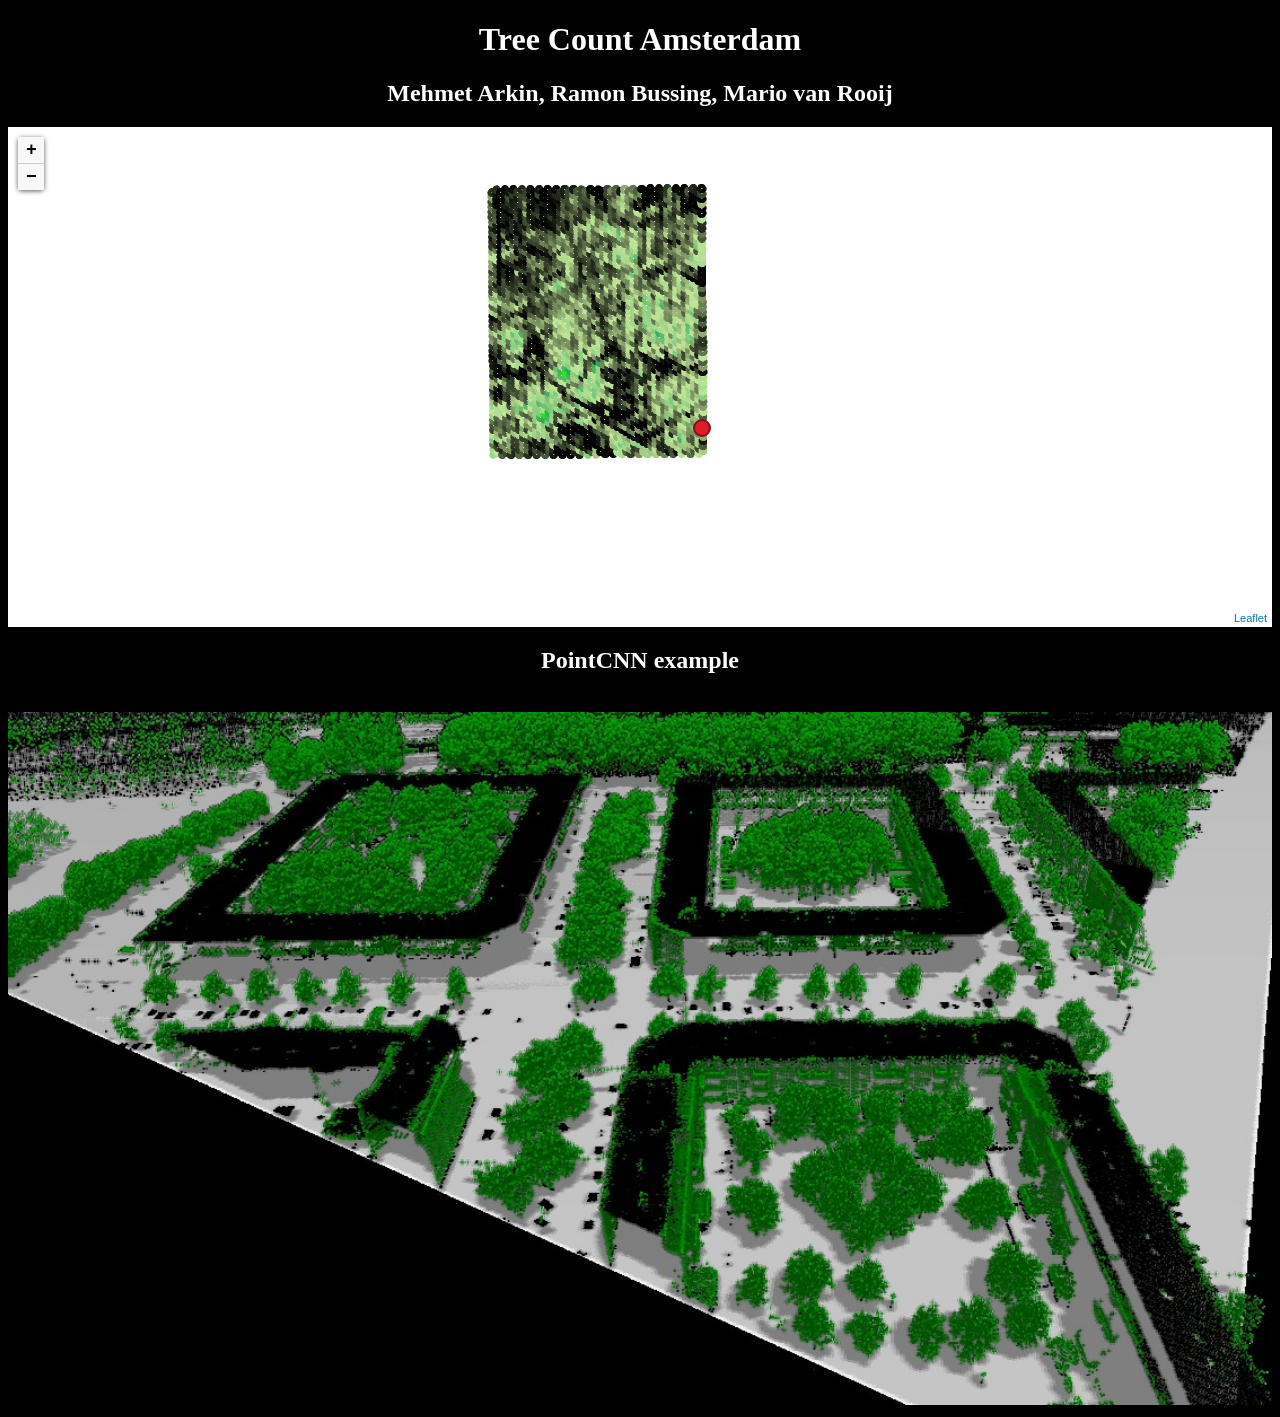
==== index.html @ 4ddf42bc "website to other folder" ====
<!doctype html>
<html lang="en">
    <head>
        <meta charset="utf-8">
        <meta http-equiv="X-UA-Compatible" content="IE=edge">
        <meta name="viewport" content="initial-scale=1,user-scalable=no,maximum-scale=1,width=device-width">
        <meta name="mobile-web-app-capable" content="yes">
        <meta name="apple-mobile-web-app-capable" content="yes">
        <link rel="stylesheet" href="css/leaflet.css">
        <link rel="stylesheet" href="css/qgis2web.css"><link rel="stylesheet" href="css/fontawesome-all.min.css">
        <style>
        #map {
            width: leaflet(width = "100%");
            height: 500px;
        }
        </style>
        <title></title>
    </head>
    <body>

        <h1> Tree Count Amsterdam</h1>
        <h2> Mehmet Arkin, Ramon Bussing, Mario van Rooij</h2>

        <div id="map">
        </div>

        <h2> PointCNN example </h2>>
        <img src="images/SampleIMG.jpg">

        <script src="js/qgis2web_expressions.js"></script>
        <script src="js/leaflet.js"></script>
        <script src="js/leaflet.rotatedMarker.js"></script>
        <script src="js/leaflet.pattern.js"></script>
        <script src="js/leaflet-hash.js"></script>
        <script src="js/Autolinker.min.js"></script>
        <script src="js/rbush.min.js"></script>
        <script src="js/labelgun.min.js"></script>
        <script src="js/labels.js"></script>
        <script src="data/TreeCount_1.js"></script>
        <script src="data/SampleImageLocation_2.js"></script>
        <script>
        var highlightLayer;
        function highlightFeature(e) {
            highlightLayer = e.target;

            if (e.target.feature.geometry.type === 'LineString') {
              highlightLayer.setStyle({
                color: '#ffff00',
              });
            } else {
              highlightLayer.setStyle({
                fillColor: '#ffff00',
                fillOpacity: 1
              });
            }
            highlightLayer.openPopup();
        }
        var map = L.map('map', {
            zoomControl:true, maxZoom:20, minZoom:10
        }).fitBounds([[52.28285656841447,4.823938725548772],[52.386855746367324,5.025689454713811]]);
        var hash = new L.Hash(map);
        var autolinker = new Autolinker({truncate: {length: 30, location: 'smart'}});
        var bounds_group = new L.featureGroup([]);
        function setBounds() {
        }
        map.createPane('pane_Google_0');
        map.getPane('pane_Google_0').style.zIndex = 400;
        var layer_Google_0 = L.tileLayer('http://mt0.google.com/vt/lyrs=y&hl=en&x={x}&y={y}&z={z}', {
            pane: 'pane_Google_0',
            opacity: 1.0,
            attribution: '',
            minZoom: 10,
            maxZoom: 20,
            minNativeZoom: 0,
            maxNativeZoom: 18
        });
        layer_Google_0;
        map.addLayer(layer_Google_0);
        function pop_TreeCount_1(feature, layer) {
            layer.on({
                mouseout: function(e) {
                    for (i in e.target._eventParents) {
                        e.target._eventParents[i].resetStyle(e.target);
                    }
                    if (typeof layer.closePopup == 'function') {
                        layer.closePopup();
                    } else {
                        layer.eachLayer(function(feature){
                            feature.closePopup()
                        });
                    }
                },
                mouseover: highlightFeature,
            });
            var popupContent = '<table>\
                    <tr>\
                        <td colspan="2"><strong>fid</strong><br />' + (feature.properties['fid'] !== null ? autolinker.link(feature.properties['fid'].toLocaleString()) : '') + '</td>\
                    </tr>\
                    <tr>\
                        <th scope="row">X min</th>\
                        <td>' + (feature.properties['left'] !== null ? autolinker.link(feature.properties['left'].toLocaleString()) : '') + '</td>\
                    </tr>\
                    <tr>\
                        <th scope="row">Y min</th>\
                        <td>' + (feature.properties['bottom'] !== null ? autolinker.link(feature.properties['bottom'].toLocaleString()) : '') + '</td>\
                    </tr>\
                    <tr>\
                        <th scope="row">X max</th>\
                        <td>' + (feature.properties['right'] !== null ? autolinker.link(feature.properties['right'].toLocaleString()) : '') + '</td>\
                    </tr>\
                    <tr>\
                        <th scope="row">Y max</th>\
                        <td>' + (feature.properties['top'] !== null ? autolinker.link(feature.properties['top'].toLocaleString()) : '') + '</td>\
                    </tr>\
                    <tr>\
                        <th scope="row">Tree Count</th>\
                        <td>' + (feature.properties['Tree Count'] !== null ? autolinker.link(feature.properties['Tree Count'].toLocaleString()) : '') + '</td>\
                    </tr>\
                </table>';
            layer.bindPopup(popupContent, {maxHeight: 400});
        }

        function style_TreeCount_1_0(feature) {
            if (feature.properties['Tree Count'] >= 0.000000 && feature.properties['Tree Count'] <= 2.000000 ) {
                return {
                pane: 'pane_TreeCount_1',
                opacity: 1,
                color: 'rgba(0,0,0,1.0)',
                dashArray: '',
                lineCap: 'square',
                lineJoin: 'bevel',
                weight: 4.0,
                fillOpacity: 0,
                interactive: true,
            }
            }
            if (feature.properties['Tree Count'] >= 2.000000 && feature.properties['Tree Count'] <= 4.000000 ) {
                return {
                pane: 'pane_TreeCount_1',
                opacity: 1,
                color: 'rgba(7,8,5,1.0)',
                dashArray: '',
                lineCap: 'square',
                lineJoin: 'bevel',
                weight: 4.0,
                fillOpacity: 0,
                interactive: true,
            }
            }
            if (feature.properties['Tree Count'] >= 4.000000 && feature.properties['Tree Count'] <= 6.000000 ) {
                return {
                pane: 'pane_TreeCount_1',
                opacity: 1,
                color: 'rgba(13,16,10,1.0)',
                dashArray: '',
                lineCap: 'square',
                lineJoin: 'bevel',
                weight: 4.0,
                fillOpacity: 0,
                interactive: true,
            }
            }
            if (feature.properties['Tree Count'] >= 6.000000 && feature.properties['Tree Count'] <= 8.000000 ) {
                return {
                pane: 'pane_TreeCount_1',
                opacity: 1,
                color: 'rgba(20,23,16,1.0)',
                dashArray: '',
                lineCap: 'square',
                lineJoin: 'bevel',
                weight: 4.0,
                fillOpacity: 0,
                interactive: true,
            }
            }
            if (feature.properties['Tree Count'] >= 8.000000 && feature.properties['Tree Count'] <= 10.000000 ) {
                return {
                pane: 'pane_TreeCount_1',
                opacity: 1,
                color: 'rgba(26,31,21,1.0)',
                dashArray: '',
                lineCap: 'square',
                lineJoin: 'bevel',
                weight: 4.0,
                fillOpacity: 0,
                interactive: true,
            }
            }
            if (feature.properties['Tree Count'] >= 10.000000 && feature.properties['Tree Count'] <= 12.000000 ) {
                return {
                pane: 'pane_TreeCount_1',
                opacity: 1,
                color: 'rgba(33,39,26,1.0)',
                dashArray: '',
                lineCap: 'square',
                lineJoin: 'bevel',
                weight: 4.0,
                fillOpacity: 0,
                interactive: true,
            }
            }
            if (feature.properties['Tree Count'] >= 12.000000 && feature.properties['Tree Count'] <= 14.000000 ) {
                return {
                pane: 'pane_TreeCount_1',
                opacity: 1,
                color: 'rgba(39,47,31,1.0)',
                dashArray: '',
                lineCap: 'square',
                lineJoin: 'bevel',
                weight: 4.0,
                fillOpacity: 0,
                interactive: true,
            }
            }
            if (feature.properties['Tree Count'] >= 14.000000 && feature.properties['Tree Count'] <= 16.000000 ) {
                return {
                pane: 'pane_TreeCount_1',
                opacity: 1,
                color: 'rgba(46,55,36,1.0)',
                dashArray: '',
                lineCap: 'square',
                lineJoin: 'bevel',
                weight: 4.0,
                fillOpacity: 0,
                interactive: true,
            }
            }
            if (feature.properties['Tree Count'] >= 16.000000 && feature.properties['Tree Count'] <= 18.000000 ) {
                return {
                pane: 'pane_TreeCount_1',
                opacity: 1,
                color: 'rgba(53,62,41,1.0)',
                dashArray: '',
                lineCap: 'square',
                lineJoin: 'bevel',
                weight: 4.0,
                fillOpacity: 0,
                interactive: true,
            }
            }
            if (feature.properties['Tree Count'] >= 18.000000 && feature.properties['Tree Count'] <= 20.000000 ) {
                return {
                pane: 'pane_TreeCount_1',
                opacity: 1,
                color: 'rgba(59,70,47,1.0)',
                dashArray: '',
                lineCap: 'square',
                lineJoin: 'bevel',
                weight: 4.0,
                fillOpacity: 0,
                interactive: true,
            }
            }
            if (feature.properties['Tree Count'] >= 20.000000 && feature.properties['Tree Count'] <= 22.000000 ) {
                return {
                pane: 'pane_TreeCount_1',
                opacity: 1,
                color: 'rgba(66,78,52,1.0)',
                dashArray: '',
                lineCap: 'square',
                lineJoin: 'bevel',
                weight: 4.0,
                fillOpacity: 0,
                interactive: true,
            }
            }
            if (feature.properties['Tree Count'] >= 22.000000 && feature.properties['Tree Count'] <= 24.000000 ) {
                return {
                pane: 'pane_TreeCount_1',
                opacity: 1,
                color: 'rgba(72,86,57,1.0)',
                dashArray: '',
                lineCap: 'square',
                lineJoin: 'bevel',
                weight: 4.0,
                fillOpacity: 0,
                interactive: true,
            }
            }
            if (feature.properties['Tree Count'] >= 24.000000 && feature.properties['Tree Count'] <= 26.000000 ) {
                return {
                pane: 'pane_TreeCount_1',
                opacity: 1,
                color: 'rgba(79,94,62,1.0)',
                dashArray: '',
                lineCap: 'square',
                lineJoin: 'bevel',
                weight: 4.0,
                fillOpacity: 0,
                interactive: true,
            }
            }
            if (feature.properties['Tree Count'] >= 26.000000 && feature.properties['Tree Count'] <= 28.000000 ) {
                return {
                pane: 'pane_TreeCount_1',
                opacity: 1,
                color: 'rgba(85,101,67,1.0)',
                dashArray: '',
                lineCap: 'square',
                lineJoin: 'bevel',
                weight: 4.0,
                fillOpacity: 0,
                interactive: true,
            }
            }
            if (feature.properties['Tree Count'] >= 28.000000 && feature.properties['Tree Count'] <= 30.000000 ) {
                return {
                pane: 'pane_TreeCount_1',
                opacity: 1,
                color: 'rgba(92,109,73,1.0)',
                dashArray: '',
                lineCap: 'square',
                lineJoin: 'bevel',
                weight: 4.0,
                fillOpacity: 0,
                interactive: true,
            }
            }
            if (feature.properties['Tree Count'] >= 30.000000 && feature.properties['Tree Count'] <= 32.000000 ) {
                return {
                pane: 'pane_TreeCount_1',
                opacity: 1,
                color: 'rgba(99,117,78,1.0)',
                dashArray: '',
                lineCap: 'square',
                lineJoin: 'bevel',
                weight: 4.0,
                fillOpacity: 0,
                interactive: true,
            }
            }
            if (feature.properties['Tree Count'] >= 32.000000 && feature.properties['Tree Count'] <= 34.000000 ) {
                return {
                pane: 'pane_TreeCount_1',
                opacity: 1,
                color: 'rgba(105,125,83,1.0)',
                dashArray: '',
                lineCap: 'square',
                lineJoin: 'bevel',
                weight: 4.0,
                fillOpacity: 0,
                interactive: true,
            }
            }
            if (feature.properties['Tree Count'] >= 34.000000 && feature.properties['Tree Count'] <= 36.000000 ) {
                return {
                pane: 'pane_TreeCount_1',
                opacity: 1,
                color: 'rgba(112,133,88,1.0)',
                dashArray: '',
                lineCap: 'square',
                lineJoin: 'bevel',
                weight: 4.0,
                fillOpacity: 0,
                interactive: true,
            }
            }
            if (feature.properties['Tree Count'] >= 36.000000 && feature.properties['Tree Count'] <= 38.000000 ) {
                return {
                pane: 'pane_TreeCount_1',
                opacity: 1,
                color: 'rgba(118,140,93,1.0)',
                dashArray: '',
                lineCap: 'square',
                lineJoin: 'bevel',
                weight: 4.0,
                fillOpacity: 0,
                interactive: true,
            }
            }
            if (feature.properties['Tree Count'] >= 38.000000 && feature.properties['Tree Count'] <= 40.000000 ) {
                return {
                pane: 'pane_TreeCount_1',
                opacity: 1,
                color: 'rgba(125,148,99,1.0)',
                dashArray: '',
                lineCap: 'square',
                lineJoin: 'bevel',
                weight: 4.0,
                fillOpacity: 0,
                interactive: true,
            }
            }
            if (feature.properties['Tree Count'] >= 40.000000 && feature.properties['Tree Count'] <= 42.000000 ) {
                return {
                pane: 'pane_TreeCount_1',
                opacity: 1,
                color: 'rgba(132,156,104,1.0)',
                dashArray: '',
                lineCap: 'square',
                lineJoin: 'bevel',
                weight: 4.0,
                fillOpacity: 0,
                interactive: true,
            }
            }
            if (feature.properties['Tree Count'] >= 42.000000 && feature.properties['Tree Count'] <= 44.000000 ) {
                return {
                pane: 'pane_TreeCount_1',
                opacity: 1,
                color: 'rgba(138,164,109,1.0)',
                dashArray: '',
                lineCap: 'square',
                lineJoin: 'bevel',
                weight: 4.0,
                fillOpacity: 0,
                interactive: true,
            }
            }
            if (feature.properties['Tree Count'] >= 44.000000 && feature.properties['Tree Count'] <= 46.000000 ) {
                return {
                pane: 'pane_TreeCount_1',
                opacity: 1,
                color: 'rgba(145,172,114,1.0)',
                dashArray: '',
                lineCap: 'square',
                lineJoin: 'bevel',
                weight: 4.0,
                fillOpacity: 0,
                interactive: true,
            }
            }
            if (feature.properties['Tree Count'] >= 46.000000 && feature.properties['Tree Count'] <= 48.000000 ) {
                return {
                pane: 'pane_TreeCount_1',
                opacity: 1,
                color: 'rgba(151,179,119,1.0)',
                dashArray: '',
                lineCap: 'square',
                lineJoin: 'bevel',
                weight: 4.0,
                fillOpacity: 0,
                interactive: true,
            }
            }
            if (feature.properties['Tree Count'] >= 48.000000 && feature.properties['Tree Count'] <= 50.000000 ) {
                return {
                pane: 'pane_TreeCount_1',
                opacity: 1,
                color: 'rgba(158,187,124,1.0)',
                dashArray: '',
                lineCap: 'square',
                lineJoin: 'bevel',
                weight: 4.0,
                fillOpacity: 0,
                interactive: true,
            }
            }
            if (feature.properties['Tree Count'] >= 50.000000 && feature.properties['Tree Count'] <= 52.000000 ) {
                return {
                pane: 'pane_TreeCount_1',
                opacity: 1,
                color: 'rgba(164,195,130,1.0)',
                dashArray: '',
                lineCap: 'square',
                lineJoin: 'bevel',
                weight: 4.0,
                fillOpacity: 0,
                interactive: true,
            }
            }
            if (feature.properties['Tree Count'] >= 52.000000 && feature.properties['Tree Count'] <= 54.000000 ) {
                return {
                pane: 'pane_TreeCount_1',
                opacity: 1,
                color: 'rgba(171,203,135,1.0)',
                dashArray: '',
                lineCap: 'square',
                lineJoin: 'bevel',
                weight: 4.0,
                fillOpacity: 0,
                interactive: true,
            }
            }
            if (feature.properties['Tree Count'] >= 54.000000 && feature.properties['Tree Count'] <= 56.000000 ) {
                return {
                pane: 'pane_TreeCount_1',
                opacity: 1,
                color: 'rgba(178,211,140,1.0)',
                dashArray: '',
                lineCap: 'square',
                lineJoin: 'bevel',
                weight: 4.0,
                fillOpacity: 0,
                interactive: true,
            }
            }
            if (feature.properties['Tree Count'] >= 56.000000 && feature.properties['Tree Count'] <= 58.000000 ) {
                return {
                pane: 'pane_TreeCount_1',
                opacity: 1,
                color: 'rgba(184,218,145,1.0)',
                dashArray: '',
                lineCap: 'square',
                lineJoin: 'bevel',
                weight: 4.0,
                fillOpacity: 0,
                interactive: true,
            }
            }
            if (feature.properties['Tree Count'] >= 58.000000 && feature.properties['Tree Count'] <= 60.000000 ) {
                return {
                pane: 'pane_TreeCount_1',
                opacity: 1,
                color: 'rgba(191,226,150,1.0)',
                dashArray: '',
                lineCap: 'square',
                lineJoin: 'bevel',
                weight: 4.0,
                fillOpacity: 0,
                interactive: true,
            }
            }
            if (feature.properties['Tree Count'] >= 60.000000 && feature.properties['Tree Count'] <= 62.000000 ) {
                return {
                pane: 'pane_TreeCount_1',
                opacity: 1,
                color: 'rgba(193,229,152,1.0)',
                dashArray: '',
                lineCap: 'square',
                lineJoin: 'bevel',
                weight: 4.0,
                fillOpacity: 0,
                interactive: true,
            }
            }
            if (feature.properties['Tree Count'] >= 62.000000 && feature.properties['Tree Count'] <= 64.000000 ) {
                return {
                pane: 'pane_TreeCount_1',
                opacity: 1,
                color: 'rgba(190,228,151,1.0)',
                dashArray: '',
                lineCap: 'square',
                lineJoin: 'bevel',
                weight: 4.0,
                fillOpacity: 0,
                interactive: true,
            }
            }
            if (feature.properties['Tree Count'] >= 64.000000 && feature.properties['Tree Count'] <= 66.000000 ) {
                return {
                pane: 'pane_TreeCount_1',
                opacity: 1,
                color: 'rgba(188,227,150,1.0)',
                dashArray: '',
                lineCap: 'square',
                lineJoin: 'bevel',
                weight: 4.0,
                fillOpacity: 0,
                interactive: true,
            }
            }
            if (feature.properties['Tree Count'] >= 66.000000 && feature.properties['Tree Count'] <= 68.000000 ) {
                return {
                pane: 'pane_TreeCount_1',
                opacity: 1,
                color: 'rgba(185,226,149,1.0)',
                dashArray: '',
                lineCap: 'square',
                lineJoin: 'bevel',
                weight: 4.0,
                fillOpacity: 0,
                interactive: true,
            }
            }
            if (feature.properties['Tree Count'] >= 68.000000 && feature.properties['Tree Count'] <= 70.000000 ) {
                return {
                pane: 'pane_TreeCount_1',
                opacity: 1,
                color: 'rgba(183,225,148,1.0)',
                dashArray: '',
                lineCap: 'square',
                lineJoin: 'bevel',
                weight: 4.0,
                fillOpacity: 0,
                interactive: true,
            }
            }
            if (feature.properties['Tree Count'] >= 70.000000 && feature.properties['Tree Count'] <= 72.000000 ) {
                return {
                pane: 'pane_TreeCount_1',
                opacity: 1,
                color: 'rgba(180,224,147,1.0)',
                dashArray: '',
                lineCap: 'square',
                lineJoin: 'bevel',
                weight: 4.0,
                fillOpacity: 0,
                interactive: true,
            }
            }
            if (feature.properties['Tree Count'] >= 72.000000 && feature.properties['Tree Count'] <= 74.000000 ) {
                return {
                pane: 'pane_TreeCount_1',
                opacity: 1,
                color: 'rgba(178,223,146,1.0)',
                dashArray: '',
                lineCap: 'square',
                lineJoin: 'bevel',
                weight: 4.0,
                fillOpacity: 0,
                interactive: true,
            }
            }
            if (feature.properties['Tree Count'] >= 74.000000 && feature.properties['Tree Count'] <= 76.000000 ) {
                return {
                pane: 'pane_TreeCount_1',
                opacity: 1,
                color: 'rgba(175,222,145,1.0)',
                dashArray: '',
                lineCap: 'square',
                lineJoin: 'bevel',
                weight: 4.0,
                fillOpacity: 0,
                interactive: true,
            }
            }
            if (feature.properties['Tree Count'] >= 76.000000 && feature.properties['Tree Count'] <= 78.000000 ) {
                return {
                pane: 'pane_TreeCount_1',
                opacity: 1,
                color: 'rgba(173,221,144,1.0)',
                dashArray: '',
                lineCap: 'square',
                lineJoin: 'bevel',
                weight: 4.0,
                fillOpacity: 0,
                interactive: true,
            }
            }
            if (feature.properties['Tree Count'] >= 78.000000 && feature.properties['Tree Count'] <= 80.000000 ) {
                return {
                pane: 'pane_TreeCount_1',
                opacity: 1,
                color: 'rgba(170,220,143,1.0)',
                dashArray: '',
                lineCap: 'square',
                lineJoin: 'bevel',
                weight: 4.0,
                fillOpacity: 0,
                interactive: true,
            }
            }
            if (feature.properties['Tree Count'] >= 80.000000 && feature.properties['Tree Count'] <= 82.000000 ) {
                return {
                pane: 'pane_TreeCount_1',
                opacity: 1,
                color: 'rgba(168,219,142,1.0)',
                dashArray: '',
                lineCap: 'square',
                lineJoin: 'bevel',
                weight: 4.0,
                fillOpacity: 0,
                interactive: true,
            }
            }
            if (feature.properties['Tree Count'] >= 82.000000 && feature.properties['Tree Count'] <= 84.000000 ) {
                return {
                pane: 'pane_TreeCount_1',
                opacity: 1,
                color: 'rgba(165,218,141,1.0)',
                dashArray: '',
                lineCap: 'square',
                lineJoin: 'bevel',
                weight: 4.0,
                fillOpacity: 0,
                interactive: true,
            }
            }
            if (feature.properties['Tree Count'] >= 84.000000 && feature.properties['Tree Count'] <= 86.000000 ) {
                return {
                pane: 'pane_TreeCount_1',
                opacity: 1,
                color: 'rgba(163,216,139,1.0)',
                dashArray: '',
                lineCap: 'square',
                lineJoin: 'bevel',
                weight: 4.0,
                fillOpacity: 0,
                interactive: true,
            }
            }
            if (feature.properties['Tree Count'] >= 86.000000 && feature.properties['Tree Count'] <= 88.000000 ) {
                return {
                pane: 'pane_TreeCount_1',
                opacity: 1,
                color: 'rgba(160,215,138,1.0)',
                dashArray: '',
                lineCap: 'square',
                lineJoin: 'bevel',
                weight: 4.0,
                fillOpacity: 0,
                interactive: true,
            }
            }
            if (feature.properties['Tree Count'] >= 88.000000 && feature.properties['Tree Count'] <= 90.000000 ) {
                return {
                pane: 'pane_TreeCount_1',
                opacity: 1,
                color: 'rgba(158,214,137,1.0)',
                dashArray: '',
                lineCap: 'square',
                lineJoin: 'bevel',
                weight: 4.0,
                fillOpacity: 0,
                interactive: true,
            }
            }
            if (feature.properties['Tree Count'] >= 90.000000 && feature.properties['Tree Count'] <= 92.000000 ) {
                return {
                pane: 'pane_TreeCount_1',
                opacity: 1,
                color: 'rgba(155,213,136,1.0)',
                dashArray: '',
                lineCap: 'square',
                lineJoin: 'bevel',
                weight: 4.0,
                fillOpacity: 0,
                interactive: true,
            }
            }
            if (feature.properties['Tree Count'] >= 92.000000 && feature.properties['Tree Count'] <= 94.000000 ) {
                return {
                pane: 'pane_TreeCount_1',
                opacity: 1,
                color: 'rgba(153,212,135,1.0)',
                dashArray: '',
                lineCap: 'square',
                lineJoin: 'bevel',
                weight: 4.0,
                fillOpacity: 0,
                interactive: true,
            }
            }
            if (feature.properties['Tree Count'] >= 94.000000 && feature.properties['Tree Count'] <= 96.000000 ) {
                return {
                pane: 'pane_TreeCount_1',
                opacity: 1,
                color: 'rgba(150,211,134,1.0)',
                dashArray: '',
                lineCap: 'square',
                lineJoin: 'bevel',
                weight: 4.0,
                fillOpacity: 0,
                interactive: true,
            }
            }
            if (feature.properties['Tree Count'] >= 96.000000 && feature.properties['Tree Count'] <= 98.000000 ) {
                return {
                pane: 'pane_TreeCount_1',
                opacity: 1,
                color: 'rgba(148,210,133,1.0)',
                dashArray: '',
                lineCap: 'square',
                lineJoin: 'bevel',
                weight: 4.0,
                fillOpacity: 0,
                interactive: true,
            }
            }
            if (feature.properties['Tree Count'] >= 98.000000 && feature.properties['Tree Count'] <= 100.000000 ) {
                return {
                pane: 'pane_TreeCount_1',
                opacity: 1,
                color: 'rgba(145,209,132,1.0)',
                dashArray: '',
                lineCap: 'square',
                lineJoin: 'bevel',
                weight: 4.0,
                fillOpacity: 0,
                interactive: true,
            }
            }
            if (feature.properties['Tree Count'] >= 100.000000 && feature.properties['Tree Count'] <= 102.000000 ) {
                return {
                pane: 'pane_TreeCount_1',
                opacity: 1,
                color: 'rgba(143,208,131,1.0)',
                dashArray: '',
                lineCap: 'square',
                lineJoin: 'bevel',
                weight: 4.0,
                fillOpacity: 0,
                interactive: true,
            }
            }
            if (feature.properties['Tree Count'] >= 102.000000 && feature.properties['Tree Count'] <= 104.000000 ) {
                return {
                pane: 'pane_TreeCount_1',
                opacity: 1,
                color: 'rgba(140,207,130,1.0)',
                dashArray: '',
                lineCap: 'square',
                lineJoin: 'bevel',
                weight: 4.0,
                fillOpacity: 0,
                interactive: true,
            }
            }
            if (feature.properties['Tree Count'] >= 104.000000 && feature.properties['Tree Count'] <= 106.000000 ) {
                return {
                pane: 'pane_TreeCount_1',
                opacity: 1,
                color: 'rgba(138,206,129,1.0)',
                dashArray: '',
                lineCap: 'square',
                lineJoin: 'bevel',
                weight: 4.0,
                fillOpacity: 0,
                interactive: true,
            }
            }
            if (feature.properties['Tree Count'] >= 106.000000 && feature.properties['Tree Count'] <= 108.000000 ) {
                return {
                pane: 'pane_TreeCount_1',
                opacity: 1,
                color: 'rgba(135,205,128,1.0)',
                dashArray: '',
                lineCap: 'square',
                lineJoin: 'bevel',
                weight: 4.0,
                fillOpacity: 0,
                interactive: true,
            }
            }
            if (feature.properties['Tree Count'] >= 108.000000 && feature.properties['Tree Count'] <= 110.000000 ) {
                return {
                pane: 'pane_TreeCount_1',
                opacity: 1,
                color: 'rgba(133,203,126,1.0)',
                dashArray: '',
                lineCap: 'square',
                lineJoin: 'bevel',
                weight: 4.0,
                fillOpacity: 0,
                interactive: true,
            }
            }
            if (feature.properties['Tree Count'] >= 110.000000 && feature.properties['Tree Count'] <= 112.000000 ) {
                return {
                pane: 'pane_TreeCount_1',
                opacity: 1,
                color: 'rgba(130,202,125,1.0)',
                dashArray: '',
                lineCap: 'square',
                lineJoin: 'bevel',
                weight: 4.0,
                fillOpacity: 0,
                interactive: true,
            }
            }
            if (feature.properties['Tree Count'] >= 112.000000 && feature.properties['Tree Count'] <= 114.000000 ) {
                return {
                pane: 'pane_TreeCount_1',
                opacity: 1,
                color: 'rgba(128,201,124,1.0)',
                dashArray: '',
                lineCap: 'square',
                lineJoin: 'bevel',
                weight: 4.0,
                fillOpacity: 0,
                interactive: true,
            }
            }
            if (feature.properties['Tree Count'] >= 114.000000 && feature.properties['Tree Count'] <= 116.000000 ) {
                return {
                pane: 'pane_TreeCount_1',
                opacity: 1,
                color: 'rgba(125,200,123,1.0)',
                dashArray: '',
                lineCap: 'square',
                lineJoin: 'bevel',
                weight: 4.0,
                fillOpacity: 0,
                interactive: true,
            }
            }
            if (feature.properties['Tree Count'] >= 116.000000 && feature.properties['Tree Count'] <= 118.000000 ) {
                return {
                pane: 'pane_TreeCount_1',
                opacity: 1,
                color: 'rgba(123,199,122,1.0)',
                dashArray: '',
                lineCap: 'square',
                lineJoin: 'bevel',
                weight: 4.0,
                fillOpacity: 0,
                interactive: true,
            }
            }
            if (feature.properties['Tree Count'] >= 118.000000 && feature.properties['Tree Count'] <= 120.000000 ) {
                return {
                pane: 'pane_TreeCount_1',
                opacity: 1,
                color: 'rgba(120,198,121,1.0)',
                dashArray: '',
                lineCap: 'square',
                lineJoin: 'bevel',
                weight: 4.0,
                fillOpacity: 0,
                interactive: true,
            }
            }
            if (feature.properties['Tree Count'] >= 120.000000 && feature.properties['Tree Count'] <= 122.000000 ) {
                return {
                pane: 'pane_TreeCount_1',
                opacity: 1,
                color: 'rgba(118,197,120,1.0)',
                dashArray: '',
                lineCap: 'square',
                lineJoin: 'bevel',
                weight: 4.0,
                fillOpacity: 0,
                interactive: true,
            }
            }
            if (feature.properties['Tree Count'] >= 122.000000 && feature.properties['Tree Count'] <= 124.000000 ) {
                return {
                pane: 'pane_TreeCount_1',
                opacity: 1,
                color: 'rgba(115,196,118,1.0)',
                dashArray: '',
                lineCap: 'square',
                lineJoin: 'bevel',
                weight: 4.0,
                fillOpacity: 0,
                interactive: true,
            }
            }
            if (feature.properties['Tree Count'] >= 124.000000 && feature.properties['Tree Count'] <= 126.000000 ) {
                return {
                pane: 'pane_TreeCount_1',
                opacity: 1,
                color: 'rgba(113,194,117,1.0)',
                dashArray: '',
                lineCap: 'square',
                lineJoin: 'bevel',
                weight: 4.0,
                fillOpacity: 0,
                interactive: true,
            }
            }
            if (feature.properties['Tree Count'] >= 126.000000 && feature.properties['Tree Count'] <= 128.000000 ) {
                return {
                pane: 'pane_TreeCount_1',
                opacity: 1,
                color: 'rgba(110,193,116,1.0)',
                dashArray: '',
                lineCap: 'square',
                lineJoin: 'bevel',
                weight: 4.0,
                fillOpacity: 0,
                interactive: true,
            }
            }
            if (feature.properties['Tree Count'] >= 128.000000 && feature.properties['Tree Count'] <= 130.000000 ) {
                return {
                pane: 'pane_TreeCount_1',
                opacity: 1,
                color: 'rgba(108,192,115,1.0)',
                dashArray: '',
                lineCap: 'square',
                lineJoin: 'bevel',
                weight: 4.0,
                fillOpacity: 0,
                interactive: true,
            }
            }
            if (feature.properties['Tree Count'] >= 130.000000 && feature.properties['Tree Count'] <= 132.000000 ) {
                return {
                pane: 'pane_TreeCount_1',
                opacity: 1,
                color: 'rgba(106,191,113,1.0)',
                dashArray: '',
                lineCap: 'square',
                lineJoin: 'bevel',
                weight: 4.0,
                fillOpacity: 0,
                interactive: true,
            }
            }
            if (feature.properties['Tree Count'] >= 132.000000 && feature.properties['Tree Count'] <= 134.000000 ) {
                return {
                pane: 'pane_TreeCount_1',
                opacity: 1,
                color: 'rgba(103,190,112,1.0)',
                dashArray: '',
                lineCap: 'square',
                lineJoin: 'bevel',
                weight: 4.0,
                fillOpacity: 0,
                interactive: true,
            }
            }
            if (feature.properties['Tree Count'] >= 134.000000 && feature.properties['Tree Count'] <= 136.000000 ) {
                return {
                pane: 'pane_TreeCount_1',
                opacity: 1,
                color: 'rgba(101,189,111,1.0)',
                dashArray: '',
                lineCap: 'square',
                lineJoin: 'bevel',
                weight: 4.0,
                fillOpacity: 0,
                interactive: true,
            }
            }
            if (feature.properties['Tree Count'] >= 136.000000 && feature.properties['Tree Count'] <= 138.000000 ) {
                return {
                pane: 'pane_TreeCount_1',
                opacity: 1,
                color: 'rgba(98,187,110,1.0)',
                dashArray: '',
                lineCap: 'square',
                lineJoin: 'bevel',
                weight: 4.0,
                fillOpacity: 0,
                interactive: true,
            }
            }
            if (feature.properties['Tree Count'] >= 138.000000 && feature.properties['Tree Count'] <= 140.000000 ) {
                return {
                pane: 'pane_TreeCount_1',
                opacity: 1,
                color: 'rgba(96,186,108,1.0)',
                dashArray: '',
                lineCap: 'square',
                lineJoin: 'bevel',
                weight: 4.0,
                fillOpacity: 0,
                interactive: true,
            }
            }
            if (feature.properties['Tree Count'] >= 140.000000 && feature.properties['Tree Count'] <= 142.000000 ) {
                return {
                pane: 'pane_TreeCount_1',
                opacity: 1,
                color: 'rgba(94,185,107,1.0)',
                dashArray: '',
                lineCap: 'square',
                lineJoin: 'bevel',
                weight: 4.0,
                fillOpacity: 0,
                interactive: true,
            }
            }
            if (feature.properties['Tree Count'] >= 142.000000 && feature.properties['Tree Count'] <= 144.000000 ) {
                return {
                pane: 'pane_TreeCount_1',
                opacity: 1,
                color: 'rgba(91,184,106,1.0)',
                dashArray: '',
                lineCap: 'square',
                lineJoin: 'bevel',
                weight: 4.0,
                fillOpacity: 0,
                interactive: true,
            }
            }
            if (feature.properties['Tree Count'] >= 144.000000 && feature.properties['Tree Count'] <= 146.000000 ) {
                return {
                pane: 'pane_TreeCount_1',
                opacity: 1,
                color: 'rgba(89,183,105,1.0)',
                dashArray: '',
                lineCap: 'square',
                lineJoin: 'bevel',
                weight: 4.0,
                fillOpacity: 0,
                interactive: true,
            }
            }
            if (feature.properties['Tree Count'] >= 146.000000 && feature.properties['Tree Count'] <= 148.000000 ) {
                return {
                pane: 'pane_TreeCount_1',
                opacity: 1,
                color: 'rgba(86,181,103,1.0)',
                dashArray: '',
                lineCap: 'square',
                lineJoin: 'bevel',
                weight: 4.0,
                fillOpacity: 0,
                interactive: true,
            }
            }
            if (feature.properties['Tree Count'] >= 148.000000 && feature.properties['Tree Count'] <= 150.000000 ) {
                return {
                pane: 'pane_TreeCount_1',
                opacity: 1,
                color: 'rgba(84,180,102,1.0)',
                dashArray: '',
                lineCap: 'square',
                lineJoin: 'bevel',
                weight: 4.0,
                fillOpacity: 0,
                interactive: true,
            }
            }
            if (feature.properties['Tree Count'] >= 150.000000 && feature.properties['Tree Count'] <= 152.000000 ) {
                return {
                pane: 'pane_TreeCount_1',
                opacity: 1,
                color: 'rgba(81,179,101,1.0)',
                dashArray: '',
                lineCap: 'square',
                lineJoin: 'bevel',
                weight: 4.0,
                fillOpacity: 0,
                interactive: true,
            }
            }
            if (feature.properties['Tree Count'] >= 152.000000 && feature.properties['Tree Count'] <= 154.000000 ) {
                return {
                pane: 'pane_TreeCount_1',
                opacity: 1,
                color: 'rgba(79,178,100,1.0)',
                dashArray: '',
                lineCap: 'square',
                lineJoin: 'bevel',
                weight: 4.0,
                fillOpacity: 0,
                interactive: true,
            }
            }
            if (feature.properties['Tree Count'] >= 154.000000 && feature.properties['Tree Count'] <= 156.000000 ) {
                return {
                pane: 'pane_TreeCount_1',
                opacity: 1,
                color: 'rgba(77,177,98,1.0)',
                dashArray: '',
                lineCap: 'square',
                lineJoin: 'bevel',
                weight: 4.0,
                fillOpacity: 0,
                interactive: true,
            }
            }
            if (feature.properties['Tree Count'] >= 156.000000 && feature.properties['Tree Count'] <= 158.000000 ) {
                return {
                pane: 'pane_TreeCount_1',
                opacity: 1,
                color: 'rgba(74,175,97,1.0)',
                dashArray: '',
                lineCap: 'square',
                lineJoin: 'bevel',
                weight: 4.0,
                fillOpacity: 0,
                interactive: true,
            }
            }
            if (feature.properties['Tree Count'] >= 158.000000 && feature.properties['Tree Count'] <= 160.000000 ) {
                return {
                pane: 'pane_TreeCount_1',
                opacity: 1,
                color: 'rgba(72,174,96,1.0)',
                dashArray: '',
                lineCap: 'square',
                lineJoin: 'bevel',
                weight: 4.0,
                fillOpacity: 0,
                interactive: true,
            }
            }
            if (feature.properties['Tree Count'] >= 160.000000 && feature.properties['Tree Count'] <= 162.000000 ) {
                return {
                pane: 'pane_TreeCount_1',
                opacity: 1,
                color: 'rgba(69,173,95,1.0)',
                dashArray: '',
                lineCap: 'square',
                lineJoin: 'bevel',
                weight: 4.0,
                fillOpacity: 0,
                interactive: true,
            }
            }
            if (feature.properties['Tree Count'] >= 162.000000 && feature.properties['Tree Count'] <= 164.000000 ) {
                return {
                pane: 'pane_TreeCount_1',
                opacity: 1,
                color: 'rgba(67,172,93,1.0)',
                dashArray: '',
                lineCap: 'square',
                lineJoin: 'bevel',
                weight: 4.0,
                fillOpacity: 0,
                interactive: true,
            }
            }
            if (feature.properties['Tree Count'] >= 164.000000 && feature.properties['Tree Count'] <= 166.000000 ) {
                return {
                pane: 'pane_TreeCount_1',
                opacity: 1,
                color: 'rgba(65,171,92,1.0)',
                dashArray: '',
                lineCap: 'square',
                lineJoin: 'bevel',
                weight: 4.0,
                fillOpacity: 0,
                interactive: true,
            }
            }
            if (feature.properties['Tree Count'] >= 166.000000 && feature.properties['Tree Count'] <= 168.000000 ) {
                return {
                pane: 'pane_TreeCount_1',
                opacity: 1,
                color: 'rgba(62,170,91,1.0)',
                dashArray: '',
                lineCap: 'square',
                lineJoin: 'bevel',
                weight: 4.0,
                fillOpacity: 0,
                interactive: true,
            }
            }
            if (feature.properties['Tree Count'] >= 168.000000 && feature.properties['Tree Count'] <= 170.000000 ) {
                return {
                pane: 'pane_TreeCount_1',
                opacity: 1,
                color: 'rgba(60,168,90,1.0)',
                dashArray: '',
                lineCap: 'square',
                lineJoin: 'bevel',
                weight: 4.0,
                fillOpacity: 0,
                interactive: true,
            }
            }
            if (feature.properties['Tree Count'] >= 170.000000 && feature.properties['Tree Count'] <= 172.000000 ) {
                return {
                pane: 'pane_TreeCount_1',
                opacity: 1,
                color: 'rgba(57,167,88,1.0)',
                dashArray: '',
                lineCap: 'square',
                lineJoin: 'bevel',
                weight: 4.0,
                fillOpacity: 0,
                interactive: true,
            }
            }
            if (feature.properties['Tree Count'] >= 172.000000 && feature.properties['Tree Count'] <= 174.000000 ) {
                return {
                pane: 'pane_TreeCount_1',
                opacity: 1,
                color: 'rgba(55,166,87,1.0)',
                dashArray: '',
                lineCap: 'square',
                lineJoin: 'bevel',
                weight: 4.0,
                fillOpacity: 0,
                interactive: true,
            }
            }
            if (feature.properties['Tree Count'] >= 174.000000 && feature.properties['Tree Count'] <= 176.000000 ) {
                return {
                pane: 'pane_TreeCount_1',
                opacity: 1,
                color: 'rgba(53,165,86,1.0)',
                dashArray: '',
                lineCap: 'square',
                lineJoin: 'bevel',
                weight: 4.0,
                fillOpacity: 0,
                interactive: true,
            }
            }
            if (feature.properties['Tree Count'] >= 176.000000 && feature.properties['Tree Count'] <= 178.000000 ) {
                return {
                pane: 'pane_TreeCount_1',
                opacity: 1,
                color: 'rgba(50,164,85,1.0)',
                dashArray: '',
                lineCap: 'square',
                lineJoin: 'bevel',
                weight: 4.0,
                fillOpacity: 0,
                interactive: true,
            }
            }
            if (feature.properties['Tree Count'] >= 178.000000 && feature.properties['Tree Count'] <= 180.000000 ) {
                return {
                pane: 'pane_TreeCount_1',
                opacity: 1,
                color: 'rgba(48,165,83,1.0)',
                dashArray: '',
                lineCap: 'square',
                lineJoin: 'bevel',
                weight: 4.0,
                fillOpacity: 0,
                interactive: true,
            }
            }
            if (feature.properties['Tree Count'] >= 180.000000 && feature.properties['Tree Count'] <= 182.000000 ) {
                return {
                pane: 'pane_TreeCount_1',
                opacity: 1,
                color: 'rgba(47,168,80,1.0)',
                dashArray: '',
                lineCap: 'square',
                lineJoin: 'bevel',
                weight: 4.0,
                fillOpacity: 0,
                interactive: true,
            }
            }
            if (feature.properties['Tree Count'] >= 182.000000 && feature.properties['Tree Count'] <= 184.000000 ) {
                return {
                pane: 'pane_TreeCount_1',
                opacity: 1,
                color: 'rgba(46,171,77,1.0)',
                dashArray: '',
                lineCap: 'square',
                lineJoin: 'bevel',
                weight: 4.0,
                fillOpacity: 0,
                interactive: true,
            }
            }
            if (feature.properties['Tree Count'] >= 184.000000 && feature.properties['Tree Count'] <= 186.000000 ) {
                return {
                pane: 'pane_TreeCount_1',
                opacity: 1,
                color: 'rgba(44,174,74,1.0)',
                dashArray: '',
                lineCap: 'square',
                lineJoin: 'bevel',
                weight: 4.0,
                fillOpacity: 0,
                interactive: true,
            }
            }
            if (feature.properties['Tree Count'] >= 186.000000 && feature.properties['Tree Count'] <= 188.000000 ) {
                return {
                pane: 'pane_TreeCount_1',
                opacity: 1,
                color: 'rgba(43,177,71,1.0)',
                dashArray: '',
                lineCap: 'square',
                lineJoin: 'bevel',
                weight: 4.0,
                fillOpacity: 0,
                interactive: true,
            }
            }
            if (feature.properties['Tree Count'] >= 188.000000 && feature.properties['Tree Count'] <= 190.000000 ) {
                return {
                pane: 'pane_TreeCount_1',
                opacity: 1,
                color: 'rgba(42,180,69,1.0)',
                dashArray: '',
                lineCap: 'square',
                lineJoin: 'bevel',
                weight: 4.0,
                fillOpacity: 0,
                interactive: true,
            }
            }
            if (feature.properties['Tree Count'] >= 190.000000 && feature.properties['Tree Count'] <= 192.000000 ) {
                return {
                pane: 'pane_TreeCount_1',
                opacity: 1,
                color: 'rgba(40,183,66,1.0)',
                dashArray: '',
                lineCap: 'square',
                lineJoin: 'bevel',
                weight: 4.0,
                fillOpacity: 0,
                interactive: true,
            }
            }
            if (feature.properties['Tree Count'] >= 192.000000 && feature.properties['Tree Count'] <= 194.000000 ) {
                return {
                pane: 'pane_TreeCount_1',
                opacity: 1,
                color: 'rgba(39,186,63,1.0)',
                dashArray: '',
                lineCap: 'square',
                lineJoin: 'bevel',
                weight: 4.0,
                fillOpacity: 0,
                interactive: true,
            }
            }
            if (feature.properties['Tree Count'] >= 194.000000 && feature.properties['Tree Count'] <= 196.000000 ) {
                return {
                pane: 'pane_TreeCount_1',
                opacity: 1,
                color: 'rgba(38,190,60,1.0)',
                dashArray: '',
                lineCap: 'square',
                lineJoin: 'bevel',
                weight: 4.0,
                fillOpacity: 0,
                interactive: true,
            }
            }
            if (feature.properties['Tree Count'] >= 196.000000 && feature.properties['Tree Count'] <= 198.000000 ) {
                return {
                pane: 'pane_TreeCount_1',
                opacity: 1,
                color: 'rgba(36,193,57,1.0)',
                dashArray: '',
                lineCap: 'square',
                lineJoin: 'bevel',
                weight: 4.0,
                fillOpacity: 0,
                interactive: true,
            }
            }
            if (feature.properties['Tree Count'] >= 198.000000 && feature.properties['Tree Count'] <= 200.000000 ) {
                return {
                pane: 'pane_TreeCount_1',
                opacity: 1,
                color: 'rgba(35,196,54,1.0)',
                dashArray: '',
                lineCap: 'square',
                lineJoin: 'bevel',
                weight: 4.0,
                fillOpacity: 0,
                interactive: true,
            }
            }
            if (feature.properties['Tree Count'] >= 200.000000 && feature.properties['Tree Count'] <= 202.000000 ) {
                return {
                pane: 'pane_TreeCount_1',
                opacity: 1,
                color: 'rgba(34,199,52,1.0)',
                dashArray: '',
                lineCap: 'square',
                lineJoin: 'bevel',
                weight: 4.0,
                fillOpacity: 0,
                interactive: true,
            }
            }
            if (feature.properties['Tree Count'] >= 202.000000 && feature.properties['Tree Count'] <= 204.000000 ) {
                return {
                pane: 'pane_TreeCount_1',
                opacity: 1,
                color: 'rgba(32,202,49,1.0)',
                dashArray: '',
                lineCap: 'square',
                lineJoin: 'bevel',
                weight: 4.0,
                fillOpacity: 0,
                interactive: true,
            }
            }
            if (feature.properties['Tree Count'] >= 204.000000 && feature.properties['Tree Count'] <= 206.000000 ) {
                return {
                pane: 'pane_TreeCount_1',
                opacity: 1,
                color: 'rgba(31,205,46,1.0)',
                dashArray: '',
                lineCap: 'square',
                lineJoin: 'bevel',
                weight: 4.0,
                fillOpacity: 0,
                interactive: true,
            }
            }
            if (feature.properties['Tree Count'] >= 206.000000 && feature.properties['Tree Count'] <= 208.000000 ) {
                return {
                pane: 'pane_TreeCount_1',
                opacity: 1,
                color: 'rgba(30,208,43,1.0)',
                dashArray: '',
                lineCap: 'square',
                lineJoin: 'bevel',
                weight: 4.0,
                fillOpacity: 0,
                interactive: true,
            }
            }
            if (feature.properties['Tree Count'] >= 208.000000 && feature.properties['Tree Count'] <= 210.000000 ) {
                return {
                pane: 'pane_TreeCount_1',
                opacity: 1,
                color: 'rgba(28,211,40,1.0)',
                dashArray: '',
                lineCap: 'square',
                lineJoin: 'bevel',
                weight: 4.0,
                fillOpacity: 0,
                interactive: true,
            }
            }
            if (feature.properties['Tree Count'] >= 210.000000 && feature.properties['Tree Count'] <= 212.000000 ) {
                return {
                pane: 'pane_TreeCount_1',
                opacity: 1,
                color: 'rgba(27,214,38,1.0)',
                dashArray: '',
                lineCap: 'square',
                lineJoin: 'bevel',
                weight: 4.0,
                fillOpacity: 0,
                interactive: true,
            }
            }
            if (feature.properties['Tree Count'] >= 212.000000 && feature.properties['Tree Count'] <= 214.000000 ) {
                return {
                pane: 'pane_TreeCount_1',
                opacity: 1,
                color: 'rgba(26,218,35,1.0)',
                dashArray: '',
                lineCap: 'square',
                lineJoin: 'bevel',
                weight: 4.0,
                fillOpacity: 0,
                interactive: true,
            }
            }
            if (feature.properties['Tree Count'] >= 214.000000 && feature.properties['Tree Count'] <= 216.000000 ) {
                return {
                pane: 'pane_TreeCount_1',
                opacity: 1,
                color: 'rgba(24,221,32,1.0)',
                dashArray: '',
                lineCap: 'square',
                lineJoin: 'bevel',
                weight: 4.0,
                fillOpacity: 0,
                interactive: true,
            }
            }
            if (feature.properties['Tree Count'] >= 216.000000 && feature.properties['Tree Count'] <= 218.000000 ) {
                return {
                pane: 'pane_TreeCount_1',
                opacity: 1,
                color: 'rgba(23,224,29,1.0)',
                dashArray: '',
                lineCap: 'square',
                lineJoin: 'bevel',
                weight: 4.0,
                fillOpacity: 0,
                interactive: true,
            }
            }
            if (feature.properties['Tree Count'] >= 218.000000 && feature.properties['Tree Count'] <= 220.000000 ) {
                return {
                pane: 'pane_TreeCount_1',
                opacity: 1,
                color: 'rgba(22,227,26,1.0)',
                dashArray: '',
                lineCap: 'square',
                lineJoin: 'bevel',
                weight: 4.0,
                fillOpacity: 0,
                interactive: true,
            }
            }
            if (feature.properties['Tree Count'] >= 220.000000 && feature.properties['Tree Count'] <= 222.000000 ) {
                return {
                pane: 'pane_TreeCount_1',
                opacity: 1,
                color: 'rgba(20,230,24,1.0)',
                dashArray: '',
                lineCap: 'square',
                lineJoin: 'bevel',
                weight: 4.0,
                fillOpacity: 0,
                interactive: true,
            }
            }
            if (feature.properties['Tree Count'] >= 222.000000 && feature.properties['Tree Count'] <= 224.000000 ) {
                return {
                pane: 'pane_TreeCount_1',
                opacity: 1,
                color: 'rgba(19,233,21,1.0)',
                dashArray: '',
                lineCap: 'square',
                lineJoin: 'bevel',
                weight: 4.0,
                fillOpacity: 0,
                interactive: true,
            }
            }
            if (feature.properties['Tree Count'] >= 224.000000 && feature.properties['Tree Count'] <= 226.000000 ) {
                return {
                pane: 'pane_TreeCount_1',
                opacity: 1,
                color: 'rgba(18,236,18,1.0)',
                dashArray: '',
                lineCap: 'square',
                lineJoin: 'bevel',
                weight: 4.0,
                fillOpacity: 0,
                interactive: true,
            }
            }
            if (feature.properties['Tree Count'] >= 226.000000 && feature.properties['Tree Count'] <= 228.000000 ) {
                return {
                pane: 'pane_TreeCount_1',
                opacity: 1,
                color: 'rgba(16,239,15,1.0)',
                dashArray: '',
                lineCap: 'square',
                lineJoin: 'bevel',
                weight: 4.0,
                fillOpacity: 0,
                interactive: true,
            }
            }
            if (feature.properties['Tree Count'] >= 228.000000 && feature.properties['Tree Count'] <= 230.000000 ) {
                return {
                pane: 'pane_TreeCount_1',
                opacity: 1,
                color: 'rgba(15,243,12,1.0)',
                dashArray: '',
                lineCap: 'square',
                lineJoin: 'bevel',
                weight: 4.0,
                fillOpacity: 0,
                interactive: true,
            }
            }
            if (feature.properties['Tree Count'] >= 230.000000 && feature.properties['Tree Count'] <= 232.000000 ) {
                return {
                pane: 'pane_TreeCount_1',
                opacity: 1,
                color: 'rgba(13,246,9,1.0)',
                dashArray: '',
                lineCap: 'square',
                lineJoin: 'bevel',
                weight: 4.0,
                fillOpacity: 0,
                interactive: true,
            }
            }
            if (feature.properties['Tree Count'] >= 232.000000 && feature.properties['Tree Count'] <= 234.000000 ) {
                return {
                pane: 'pane_TreeCount_1',
                opacity: 1,
                color: 'rgba(12,249,7,1.0)',
                dashArray: '',
                lineCap: 'square',
                lineJoin: 'bevel',
                weight: 4.0,
                fillOpacity: 0,
                interactive: true,
            }
            }
            if (feature.properties['Tree Count'] >= 234.000000 && feature.properties['Tree Count'] <= 236.000000 ) {
                return {
                pane: 'pane_TreeCount_1',
                opacity: 1,
                color: 'rgba(11,252,4,1.0)',
                dashArray: '',
                lineCap: 'square',
                lineJoin: 'bevel',
                weight: 4.0,
                fillOpacity: 0,
                interactive: true,
            }
            }
            if (feature.properties['Tree Count'] >= 236.000000 && feature.properties['Tree Count'] <= 237.000000 ) {
                return {
                pane: 'pane_TreeCount_1',
                opacity: 1,
                color: 'rgba(9,255,1,1.0)',
                dashArray: '',
                lineCap: 'square',
                lineJoin: 'bevel',
                weight: 4.0,
                fillOpacity: 0,
                interactive: true,
            }
            }
        }
        map.createPane('pane_TreeCount_1');
        map.getPane('pane_TreeCount_1').style.zIndex = 401;
        map.getPane('pane_TreeCount_1').style['mix-blend-mode'] = 'normal';
        var layer_TreeCount_1 = new L.geoJson(json_TreeCount_1, {
            attribution: '',
            interactive: true,
            dataVar: 'json_TreeCount_1',
            layerName: 'layer_TreeCount_1',
            pane: 'pane_TreeCount_1',
            onEachFeature: pop_TreeCount_1,
            style: style_TreeCount_1_0,
        });
        bounds_group.addLayer(layer_TreeCount_1);
        map.addLayer(layer_TreeCount_1);
        function pop_SampleImageLocation_2(feature, layer) {
            layer.on({
                mouseout: function(e) {
                    for (i in e.target._eventParents) {
                        e.target._eventParents[i].resetStyle(e.target);
                    }
                    if (typeof layer.closePopup == 'function') {
                        layer.closePopup();
                    } else {
                        layer.eachLayer(function(feature){
                            feature.closePopup()
                        });
                    }
                },
                mouseover: highlightFeature,
            });
            var popupContent = '<table>\
                    <tr>\
                        <td colspan="2"><strong>Img Below</strong><br />' + (feature.properties['Img Below'] !== null ? autolinker.link(feature.properties['Img Below'].toLocaleString()) : '') + '</td>\
                    </tr>\
                </table>';
            layer.bindPopup(popupContent, {maxHeight: 400});
        }

        function style_SampleImageLocation_2_0() {
            return {
                pane: 'pane_SampleImageLocation_2',
                radius: 8.0,
                opacity: 1,
                color: 'rgba(128,17,25,1.0)',
                dashArray: '',
                lineCap: 'butt',
                lineJoin: 'miter',
                weight: 2.0,
                fill: true,
                fillOpacity: 1,
                fillColor: 'rgba(219,30,42,1.0)',
                interactive: true,
            }
        }
        map.createPane('pane_SampleImageLocation_2');
        map.getPane('pane_SampleImageLocation_2').style.zIndex = 402;
        map.getPane('pane_SampleImageLocation_2').style['mix-blend-mode'] = 'normal';
        var layer_SampleImageLocation_2 = new L.geoJson(json_SampleImageLocation_2, {
            attribution: '',
            interactive: true,
            dataVar: 'json_SampleImageLocation_2',
            layerName: 'layer_SampleImageLocation_2',
            pane: 'pane_SampleImageLocation_2',
            onEachFeature: pop_SampleImageLocation_2,
            pointToLayer: function (feature, latlng) {
                var context = {
                    feature: feature,
                    variables: {}
                };
                return L.circleMarker(latlng, style_SampleImageLocation_2_0(feature));
            },
        });
        bounds_group.addLayer(layer_SampleImageLocation_2);
        map.addLayer(layer_SampleImageLocation_2);
        setBounds();
        resetLabels([layer_TreeCount_1]);
        map.on("zoomend", function(){
            resetLabels([layer_TreeCount_1]);
        });
        map.on("layeradd", function(){
            resetLabels([layer_TreeCount_1]);
        });
        map.on("layerremove", function(){
            resetLabels([layer_TreeCount_1]);
        });
        </script>
    </body>
</html>
---- css/leaflet.css ----
/* required styles */

.leaflet-pane,
.leaflet-tile,
.leaflet-marker-icon,
.leaflet-marker-shadow,
.leaflet-tile-container,
.leaflet-pane > svg,
.leaflet-pane > canvas,
.leaflet-zoom-box,
.leaflet-image-layer,
.leaflet-layer {
	position: absolute;
	left: 0;
	top: 0;
	}
.leaflet-container {
	overflow: hidden;
	}
.leaflet-tile,
.leaflet-marker-icon,
.leaflet-marker-shadow {
	-webkit-user-select: none;
	   -moz-user-select: none;
	        user-select: none;
	  -webkit-user-drag: none;
	}
/* Prevents IE11 from highlighting tiles in blue */
.leaflet-tile::selection {
	background: transparent;
}
/* Safari renders non-retina tile on retina better with this, but Chrome is worse */
.leaflet-safari .leaflet-tile {
	image-rendering: -webkit-optimize-contrast;
	}
/* hack that prevents hw layers "stretching" when loading new tiles */
.leaflet-safari .leaflet-tile-container {
	width: 1600px;
	height: 1600px;
	-webkit-transform-origin: 0 0;
	}
.leaflet-marker-icon,
.leaflet-marker-shadow {
	display: block;
	}
/* .leaflet-container svg: reset svg max-width decleration shipped in Joomla! (joomla.org) 3.x */
/* .leaflet-container img: map is broken in FF if you have max-width: 100% on tiles */
.leaflet-container .leaflet-overlay-pane svg,
.leaflet-container .leaflet-marker-pane img,
.leaflet-container .leaflet-shadow-pane img,
.leaflet-container .leaflet-tile-pane img,
.leaflet-container img.leaflet-image-layer,
.leaflet-container .leaflet-tile {
	max-width: none !important;
	max-height: none !important;
	}

.leaflet-container.leaflet-touch-zoom {
	-ms-touch-action: pan-x pan-y;
	touch-action: pan-x pan-y;
	}
.leaflet-container.leaflet-touch-drag {
	-ms-touch-action: pinch-zoom;
	/* Fallback for FF which doesn't support pinch-zoom */
	touch-action: none;
	touch-action: pinch-zoom;
}
.leaflet-container.leaflet-touch-drag.leaflet-touch-zoom {
	-ms-touch-action: none;
	touch-action: none;
}
.leaflet-container {
	-webkit-tap-highlight-color: transparent;
}
.leaflet-container a {
	-webkit-tap-highlight-color: rgba(51, 181, 229, 0.4);
}
.leaflet-tile {
	filter: inherit;
	visibility: hidden;
	}
.leaflet-tile-loaded {
	visibility: inherit;
	}
.leaflet-zoom-box {
	width: 0;
	height: 0;
	-moz-box-sizing: border-box;
	     box-sizing: border-box;
	z-index: 800;
	}
/* workaround for https://bugzilla.mozilla.org/show_bug.cgi?id=888319 */
.leaflet-overlay-pane svg {
	-moz-user-select: none;
	}

.leaflet-pane         { z-index: 400; }

.leaflet-tile-pane    { z-index: 200; }
.leaflet-overlay-pane { z-index: 400; }
.leaflet-shadow-pane  { z-index: 500; }
.leaflet-marker-pane  { z-index: 600; }
.leaflet-tooltip-pane   { z-index: 650; }
.leaflet-popup-pane   { z-index: 700; }

.leaflet-map-pane canvas { z-index: 100; }
.leaflet-map-pane svg    { z-index: 200; }

.leaflet-vml-shape {
	width: 1px;
	height: 1px;
	}
.lvml {
	behavior: url(#default#VML);
	display: inline-block;
	position: absolute;
	}


/* control positioning */

.leaflet-control {
	position: relative;
	z-index: 800;
	pointer-events: visiblePainted; /* IE 9-10 doesn't have auto */
	pointer-events: auto;
	}
.leaflet-top,
.leaflet-bottom {
	position: absolute;
	z-index: 1000;
	pointer-events: none;
	}
.leaflet-top {
	top: 0;
	}
.leaflet-right {
	right: 0;
	}
.leaflet-bottom {
	bottom: 0;
	}
.leaflet-left {
	left: 0;
	}
.leaflet-control {
	float: left;
	clear: both;
	}
.leaflet-right .leaflet-control {
	float: right;
	}
.leaflet-top .leaflet-control {
	margin-top: 10px;
	}
.leaflet-bottom .leaflet-control {
	margin-bottom: 10px;
	}
.leaflet-left .leaflet-control {
	margin-left: 10px;
	}
.leaflet-right .leaflet-control {
	margin-right: 10px;
	}


/* zoom and fade animations */

.leaflet-fade-anim .leaflet-tile {
	will-change: opacity;
	}
.leaflet-fade-anim .leaflet-popup {
	opacity: 0;
	-webkit-transition: opacity 0.2s linear;
	   -moz-transition: opacity 0.2s linear;
	        transition: opacity 0.2s linear;
	}
.leaflet-fade-anim .leaflet-map-pane .leaflet-popup {
	opacity: 1;
	}
.leaflet-zoom-animated {
	-webkit-transform-origin: 0 0;
	    -ms-transform-origin: 0 0;
	        transform-origin: 0 0;
	}
.leaflet-zoom-anim .leaflet-zoom-animated {
	will-change: transform;
	}
.leaflet-zoom-anim .leaflet-zoom-animated {
	-webkit-transition: -webkit-transform 0.25s cubic-bezier(0,0,0.25,1);
	   -moz-transition:    -moz-transform 0.25s cubic-bezier(0,0,0.25,1);
	        transition:         transform 0.25s cubic-bezier(0,0,0.25,1);
	}
.leaflet-zoom-anim .leaflet-tile,
.leaflet-pan-anim .leaflet-tile {
	-webkit-transition: none;
	   -moz-transition: none;
	        transition: none;
	}

.leaflet-zoom-anim .leaflet-zoom-hide {
	visibility: hidden;
	}


/* cursors */

.leaflet-interactive {
	cursor: pointer;
	}
.leaflet-grab {
	cursor: -webkit-grab;
	cursor:    -moz-grab;
	cursor:         grab;
	}
.leaflet-crosshair,
.leaflet-crosshair .leaflet-interactive {
	cursor: crosshair;
	}
.leaflet-popup-pane,
.leaflet-control {
	cursor: auto;
	}
.leaflet-dragging .leaflet-grab,
.leaflet-dragging .leaflet-grab .leaflet-interactive,
.leaflet-dragging .leaflet-marker-draggable {
	cursor: move;
	cursor: -webkit-grabbing;
	cursor:    -moz-grabbing;
	cursor:         grabbing;
	}

/* marker & overlays interactivity */
.leaflet-marker-icon,
.leaflet-marker-shadow,
.leaflet-image-layer,
.leaflet-pane > svg path,
.leaflet-tile-container {
	pointer-events: none;
	}

.leaflet-marker-icon.leaflet-interactive,
.leaflet-image-layer.leaflet-interactive,
.leaflet-pane > svg path.leaflet-interactive,
svg.leaflet-image-layer.leaflet-interactive path {
	pointer-events: visiblePainted; /* IE 9-10 doesn't have auto */
	pointer-events: auto;
	}

/* visual tweaks */

.leaflet-container {
	background: #ddd;
	outline: 0;
	}
.leaflet-container a {
	color: #0078A8;
	}
.leaflet-container a.leaflet-active {
	outline: 2px solid orange;
	}
.leaflet-zoom-box {
	border: 2px dotted #38f;
	background: rgba(255,255,255,0.5);
	}


/* general typography */
.leaflet-container {
	font: 12px/1.5 "Helvetica Neue", Arial, Helvetica, sans-serif;
	}


/* general toolbar styles */

.leaflet-bar {
	box-shadow: 0 1px 5px rgba(0,0,0,0.65);
	border-radius: 4px;
	}
.leaflet-bar a,
.leaflet-bar a:hover {
	background-color: #fff;
	border-bottom: 1px solid #ccc;
	width: 26px;
	height: 26px;
	line-height: 26px;
	display: block;
	text-align: center;
	text-decoration: none;
	color: black;
	}
.leaflet-bar a,
.leaflet-control-layers-toggle {
	background-position: 50% 50%;
	background-repeat: no-repeat;
	display: block;
	}
.leaflet-bar a:hover {
	background-color: #f4f4f4;
	}
.leaflet-bar a:first-child {
	border-top-left-radius: 4px;
	border-top-right-radius: 4px;
	}
.leaflet-bar a:last-child {
	border-bottom-left-radius: 4px;
	border-bottom-right-radius: 4px;
	border-bottom: none;
	}
.leaflet-bar a.leaflet-disabled {
	cursor: default;
	background-color: #f4f4f4;
	color: #bbb;
	}

.leaflet-touch .leaflet-bar a {
	width: 30px;
	height: 30px;
	line-height: 30px;
	}
.leaflet-touch .leaflet-bar a:first-child {
	border-top-left-radius: 2px;
	border-top-right-radius: 2px;
	}
.leaflet-touch .leaflet-bar a:last-child {
	border-bottom-left-radius: 2px;
	border-bottom-right-radius: 2px;
	}

/* zoom control */

.leaflet-control-zoom-in,
.leaflet-control-zoom-out {
	font: bold 18px 'Lucida Console', Monaco, monospace;
	text-indent: 1px;
	}

.leaflet-touch .leaflet-control-zoom-in, .leaflet-touch .leaflet-control-zoom-out  {
	font-size: 22px;
	}


/* layers control */

.leaflet-control-layers {
	box-shadow: 0 1px 5px rgba(0,0,0,0.4);
	background: #fff;
	border-radius: 5px;
	}
.leaflet-control-layers-toggle {
	background-image: url(images/layers.png);
	width: 36px;
	height: 36px;
	}
.leaflet-retina .leaflet-control-layers-toggle {
	background-image: url(images/layers-2x.png);
	background-size: 26px 26px;
	}
.leaflet-touch .leaflet-control-layers-toggle {
	width: 44px;
	height: 44px;
	}
.leaflet-control-layers .leaflet-control-layers-list,
.leaflet-control-layers-expanded .leaflet-control-layers-toggle {
	display: none;
	}
.leaflet-control-layers-expanded .leaflet-control-layers-list {
	display: block;
	position: relative;
	}
.leaflet-control-layers-expanded {
	padding: 6px 10px 6px 6px;
	color: #333;
	background: #fff;
	}
.leaflet-control-layers-scrollbar {
	overflow-y: scroll;
	overflow-x: hidden;
	padding-right: 5px;
	}
.leaflet-control-layers-selector {
	margin-top: 2px;
	position: relative;
	top: 1px;
	}
.leaflet-control-layers label {
	display: block;
	}
.leaflet-control-layers-separator {
	height: 0;
	border-top: 1px solid #ddd;
	margin: 5px -10px 5px -6px;
	}

/* Default icon URLs */
.leaflet-default-icon-path {
	background-image: url(images/marker-icon.png);
	}


/* attribution and scale controls */

.leaflet-container .leaflet-control-attribution {
	background: #fff;
	background: rgba(255, 255, 255, 0.7);
	margin: 0;
	}
.leaflet-control-attribution,
.leaflet-control-scale-line {
	padding: 0 5px;
	color: #333;
	}
.leaflet-control-attribution a {
	text-decoration: none;
	}
.leaflet-control-attribution a:hover {
	text-decoration: underline;
	}
.leaflet-container .leaflet-control-attribution,
.leaflet-container .leaflet-control-scale {
	font-size: 11px;
	}
.leaflet-left .leaflet-control-scale {
	margin-left: 5px;
	}
.leaflet-bottom .leaflet-control-scale {
	margin-bottom: 5px;
	}
.leaflet-control-scale-line {
	border: 2px solid #777;
	border-top: none;
	line-height: 1.1;
	padding: 2px 5px 1px;
	font-size: 11px;
	white-space: nowrap;
	overflow: hidden;
	-moz-box-sizing: border-box;
	     box-sizing: border-box;

	background: #fff;
	background: rgba(255, 255, 255, 0.5);
	}
.leaflet-control-scale-line:not(:first-child) {
	border-top: 2px solid #777;
	border-bottom: none;
	margin-top: -2px;
	}
.leaflet-control-scale-line:not(:first-child):not(:last-child) {
	border-bottom: 2px solid #777;
	}

.leaflet-touch .leaflet-control-attribution,
.leaflet-touch .leaflet-control-layers,
.leaflet-touch .leaflet-bar {
	box-shadow: none;
	}
.leaflet-touch .leaflet-control-layers,
.leaflet-touch .leaflet-bar {
	border: 2px solid rgba(0,0,0,0.2);
	background-clip: padding-box;
	}


/* popup */

.leaflet-popup {
	position: absolute;
	text-align: center;
	margin-bottom: 20px;
	}
.leaflet-popup-content-wrapper {
	padding: 1px;
	text-align: left;
	border-radius: 12px;
	}
.leaflet-popup-content {
	margin: 13px 19px;
	line-height: 1.4;
	}
.leaflet-popup-content p {
	margin: 18px 0;
	}
.leaflet-popup-tip-container {
	width: 40px;
	height: 20px;
	position: absolute;
	left: 50%;
	margin-left: -20px;
	overflow: hidden;
	pointer-events: none;
	}
.leaflet-popup-tip {
	width: 17px;
	height: 17px;
	padding: 1px;

	margin: -10px auto 0;

	-webkit-transform: rotate(45deg);
	   -moz-transform: rotate(45deg);
	    -ms-transform: rotate(45deg);
	        transform: rotate(45deg);
	}
.leaflet-popup-content-wrapper,
.leaflet-popup-tip {
	background: white;
	color: #333;
	box-shadow: 0 3px 14px rgba(0,0,0,0.4);
	}
.leaflet-container a.leaflet-popup-close-button {
	position: absolute;
	top: 0;
	right: 0;
	padding: 4px 4px 0 0;
	border: none;
	text-align: center;
	width: 18px;
	height: 14px;
	font: 16px/14px Tahoma, Verdana, sans-serif;
	color: #c3c3c3;
	text-decoration: none;
	font-weight: bold;
	background: transparent;
	}
.leaflet-container a.leaflet-popup-close-button:hover {
	color: #999;
	}
.leaflet-popup-scrolled {
	overflow: auto;
	border-bottom: 1px solid #ddd;
	border-top: 1px solid #ddd;
	}

.leaflet-oldie .leaflet-popup-content-wrapper {
	zoom: 1;
	}
.leaflet-oldie .leaflet-popup-tip {
	width: 24px;
	margin: 0 auto;

	-ms-filter: "progid:DXImageTransform.Microsoft.Matrix(M11=0.70710678, M12=0.70710678, M21=-0.70710678, M22=0.70710678)";
	filter: progid:DXImageTransform.Microsoft.Matrix(M11=0.70710678, M12=0.70710678, M21=-0.70710678, M22=0.70710678);
	}
.leaflet-oldie .leaflet-popup-tip-container {
	margin-top: -1px;
	}

.leaflet-oldie .leaflet-control-zoom,
.leaflet-oldie .leaflet-control-layers,
.leaflet-oldie .leaflet-popup-content-wrapper,
.leaflet-oldie .leaflet-popup-tip {
	border: 1px solid #999;
	}


/* div icon */

.leaflet-div-icon {
	background: #fff;
	border: 1px solid #666;
	}


/* Tooltip */
/* Base styles for the element that has a tooltip */
.leaflet-tooltip {
	position: absolute;
	padding: 6px;
	background-color: #fff;
	border: 1px solid #fff;
	border-radius: 3px;
	color: #222;
	white-space: nowrap;
	-webkit-user-select: none;
	-moz-user-select: none;
	-ms-user-select: none;
	user-select: none;
	pointer-events: none;
	box-shadow: 0 1px 3px rgba(0,0,0,0.4);
	}
.leaflet-tooltip.leaflet-clickable {
	cursor: pointer;
	pointer-events: auto;
	}
.leaflet-tooltip-top:before,
.leaflet-tooltip-bottom:before,
.leaflet-tooltip-left:before,
.leaflet-tooltip-right:before {
	position: absolute;
	pointer-events: none;
	border: 6px solid transparent;
	background: transparent;
	content: "";
	}

/* Directions */

.leaflet-tooltip-bottom {
	margin-top: 6px;
}
.leaflet-tooltip-top {
	margin-top: -6px;
}
.leaflet-tooltip-bottom:before,
.leaflet-tooltip-top:before {
	left: 50%;
	margin-left: -6px;
	}
.leaflet-tooltip-top:before {
	bottom: 0;
	margin-bottom: -12px;
	border-top-color: #fff;
	}
.leaflet-tooltip-bottom:before {
	top: 0;
	margin-top: -12px;
	margin-left: -6px;
	border-bottom-color: #fff;
	}
.leaflet-tooltip-left {
	margin-left: -6px;
}
.leaflet-tooltip-right {
	margin-left: 6px;
}
.leaflet-tooltip-left:before,
.leaflet-tooltip-right:before {
	top: 50%;
	margin-top: -6px;
	}
.leaflet-tooltip-left:before {
	right: 0;
	margin-right: -12px;
	border-left-color: #fff;
	}
.leaflet-tooltip-right:before {
	left: 0;
	margin-left: -12px;
	border-right-color: #fff;
	}
---- css/qgis2web.css ----
body {
    background-color: black;
    background-repeat: no-repeat;
    background-attachment: fixed;
    background-size: cover;
  }

h1 {
    color: white;
    text-align: center;
}
h2 {
    color: white;
    text-align: center;
}

img {
    width: 100%;
    height: auto;
  }
        


        #map {
            background-color: #ffffff
        }
        th {
            text-align: left;
            vertical-align: top;
        }
        .info {
            padding: 6px 8px;
            font: 14px/16px Arial, Helvetica, sans-serif;
            background: white;
            background: rgba(255,255,255,0.8);
            box-shadow: 0 0 15px rgba(0,0,0,0.2);
            border-radius: 5px;
        }
        .info h2 {
            margin: 0 0 5px;
            color: #777;
        }
        .leaflet-container {
            background: #fff;
            padding-right: 10px;
        }
        .leaflet-popup-content {
            width:auto;
            padding-right:10px;
        }
        .leaflet-tooltip {
            background: none;
            box-shadow: none;
            border: none;
        }
        .leaflet-tooltip-left:before, .leaflet-tooltip-right:before {
            border: 0px;
        }
        }
        .fa, .leaflet-container, a {
            color: #000000 !important;
        }
        .leaflet-control-zoom-in, .leaflet-control-zoom-out,
        .leaflet-control-locate a,
        .leaflet-touch .leaflet-control-geocoder-icon,
        .leaflet-control-search .search-button,
         .leaflet-control-measure {
            background-color: #f8f8f8 !important;
            border-radius: 0px !important;
            color: #000000 !important;
        }
        .abstract {
            font: bold 18px 'Lucida Console', Monaco, monospace;
            text-indent: 1px;
            background-color: #f8f8f8 !important;
            width: 30px !important;
            color: #000000 !important;
            height: 30px !important;
            text-align: center !important;
            line-height: 30px !important;
        }
        .abstractUncollapsed {
            padding: 6px 8px;
            font: 12px/1.5 "Helvetica Neue", Arial, Helvetica, sans-serif;
            background-color:#f8f8f8 !important;
            color: #000000 !important;
            box-shadow: 0 0 15px rgba(0,0,0,0.2);
            border-radius: 5px;
            max-width: 40%;
        }
        .leaflet-touch .leaflet-control-layers,
        .leaflet-touch .leaflet-bar,
        .leaflet-control-search,
        .leaflet-control-measure {
            border: 3px solid rgba(255,255,255,.4) !important;
        }
        .leaflet-control-attribution a {
            color: #0078A8 !important;
        }
        .leaflet-control-scale-line {
            border: 2px solid #f8f8f8 !important;
            border-top: none !important;
            color: black !important;
        }
        .leaflet-control-search .search-button,
        .leaflet-container .leaflet-control-search,
        .leaflet-control-measure {
            box-shadow: none !important;
        }
        .leaflet-control-search .search-button {
            width: 30px !important;
            height: 30px !important;
            font-size: 13px !important;
            text-align: center !important;
            line-height: 30px !important;
        }
        .leaflet-control-measure .leaflet-control {
            width: 30px !important;
            height: 30px !important;
        }
        .leaflet-container .leaflet-control-search{
            background: none !important;
        }
        .leaflet-control-search .search-input {
            margin: 0px 0px 0px 0px !important;
            height: 30px !important;
        }
        .leaflet-control-measure {
            background: none!important;
            border-radius: 4px !important;
        }
        .leaflet-control-measure .leaflet-control-measure-interaction {
            background-color: #f8f8f8 !important;
        }
        .leaflet-touch .leaflet-control-measure
        .leaflet-control-measure-toggle,
        .leaflet-touch .leaflet-control-measure
        .leaflet-control-measure-toggle:hover {
            width: 30px !important;
            height: 30px !important;
            border-radius: 0px !important;
            background-color: #f8f8f8 !important;
            color: #000000 !important;
            font-size: 13px;
            line-height: 30px;
            text-align: center;
            text-indent: 0%;
        }
        .leaflet-control-layers-toggle {
            background-color: #f8f8f8 !important;
        }
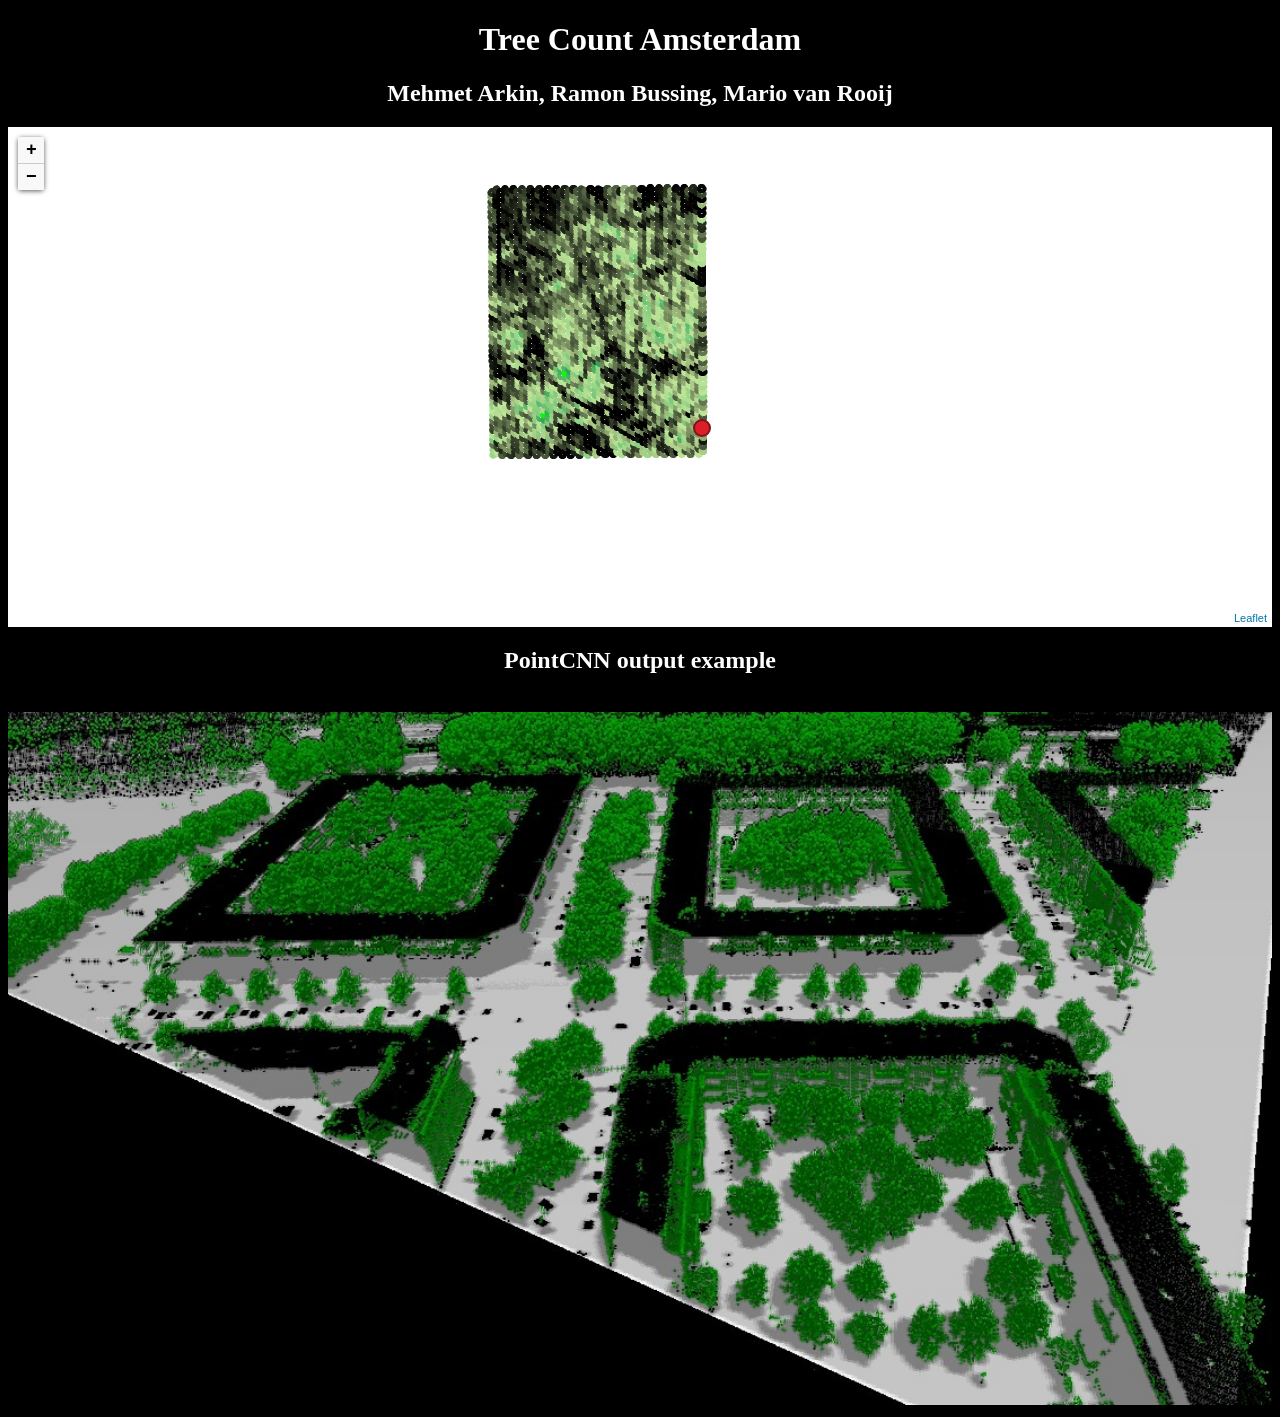
==== commit 454d8608: "Update index.html" ====
--- a/index.html
+++ b/index.html
@@ -6,8 +6,8 @@
         <meta name="viewport" content="initial-scale=1,user-scalable=no,maximum-scale=1,width=device-width">
         <meta name="mobile-web-app-capable" content="yes">
         <meta name="apple-mobile-web-app-capable" content="yes">
-        <link rel="stylesheet" href="css/leaflet.css">
-        <link rel="stylesheet" href="css/qgis2web.css"><link rel="stylesheet" href="css/fontawesome-all.min.css">
+        <link rel="stylesheet" href="website/css/leaflet.css">
+        <link rel="stylesheet" href="website/css/qgis2web.css"><link rel="stylesheet" href="website/css/fontawesome-all.min.css">
         <style>
         #map {
             width: leaflet(width = "100%");
@@ -24,20 +24,20 @@
         <div id="map">
         </div>
 
-        <h2> PointCNN example </h2>>
-        <img src="images/SampleIMG.jpg">
+        <h2> PointCNN output example </h2>>
+        <img src="website/images/SampleIMG.jpg">
 
-        <script src="js/qgis2web_expressions.js"></script>
-        <script src="js/leaflet.js"></script>
-        <script src="js/leaflet.rotatedMarker.js"></script>
-        <script src="js/leaflet.pattern.js"></script>
-        <script src="js/leaflet-hash.js"></script>
-        <script src="js/Autolinker.min.js"></script>
-        <script src="js/rbush.min.js"></script>
-        <script src="js/labelgun.min.js"></script>
-        <script src="js/labels.js"></script>
-        <script src="data/TreeCount_1.js"></script>
-        <script src="data/SampleImageLocation_2.js"></script>
+        <script src="website/js/qgis2web_expressions.js"></script>
+        <script src="website/js/leaflet.js"></script>
+        <script src="website/js/leaflet.rotatedMarker.js"></script>
+        <script src="website/js/leaflet.pattern.js"></script>
+        <script src="website/js/leaflet-hash.js"></script>
+        <script src="website/js/Autolinker.min.js"></script>
+        <script src="website/js/rbush.min.js"></script>
+        <script src="website/js/labelgun.min.js"></script>
+        <script src="website/js/labels.js"></script>
+        <script src="website/data/TreeCount_1.js"></script>
+        <script src="website/data/SampleImageLocation_2.js"></script>
         <script>
         var highlightLayer;
         function highlightFeature(e) {
--- a/website/css/leaflet.css
+++ b/website/css/leaflet.css
@@ -0,0 +1,640 @@
+/* required styles */
+
+.leaflet-pane,
+.leaflet-tile,
+.leaflet-marker-icon,
+.leaflet-marker-shadow,
+.leaflet-tile-container,
+.leaflet-pane > svg,
+.leaflet-pane > canvas,
+.leaflet-zoom-box,
+.leaflet-image-layer,
+.leaflet-layer {
+	position: absolute;
+	left: 0;
+	top: 0;
+	}
+.leaflet-container {
+	overflow: hidden;
+	}
+.leaflet-tile,
+.leaflet-marker-icon,
+.leaflet-marker-shadow {
+	-webkit-user-select: none;
+	   -moz-user-select: none;
+	        user-select: none;
+	  -webkit-user-drag: none;
+	}
+/* Prevents IE11 from highlighting tiles in blue */
+.leaflet-tile::selection {
+	background: transparent;
+}
+/* Safari renders non-retina tile on retina better with this, but Chrome is worse */
+.leaflet-safari .leaflet-tile {
+	image-rendering: -webkit-optimize-contrast;
+	}
+/* hack that prevents hw layers "stretching" when loading new tiles */
+.leaflet-safari .leaflet-tile-container {
+	width: 1600px;
+	height: 1600px;
+	-webkit-transform-origin: 0 0;
+	}
+.leaflet-marker-icon,
+.leaflet-marker-shadow {
+	display: block;
+	}
+/* .leaflet-container svg: reset svg max-width decleration shipped in Joomla! (joomla.org) 3.x */
+/* .leaflet-container img: map is broken in FF if you have max-width: 100% on tiles */
+.leaflet-container .leaflet-overlay-pane svg,
+.leaflet-container .leaflet-marker-pane img,
+.leaflet-container .leaflet-shadow-pane img,
+.leaflet-container .leaflet-tile-pane img,
+.leaflet-container img.leaflet-image-layer,
+.leaflet-container .leaflet-tile {
+	max-width: none !important;
+	max-height: none !important;
+	}
+
+.leaflet-container.leaflet-touch-zoom {
+	-ms-touch-action: pan-x pan-y;
+	touch-action: pan-x pan-y;
+	}
+.leaflet-container.leaflet-touch-drag {
+	-ms-touch-action: pinch-zoom;
+	/* Fallback for FF which doesn't support pinch-zoom */
+	touch-action: none;
+	touch-action: pinch-zoom;
+}
+.leaflet-container.leaflet-touch-drag.leaflet-touch-zoom {
+	-ms-touch-action: none;
+	touch-action: none;
+}
+.leaflet-container {
+	-webkit-tap-highlight-color: transparent;
+}
+.leaflet-container a {
+	-webkit-tap-highlight-color: rgba(51, 181, 229, 0.4);
+}
+.leaflet-tile {
+	filter: inherit;
+	visibility: hidden;
+	}
+.leaflet-tile-loaded {
+	visibility: inherit;
+	}
+.leaflet-zoom-box {
+	width: 0;
+	height: 0;
+	-moz-box-sizing: border-box;
+	     box-sizing: border-box;
+	z-index: 800;
+	}
+/* workaround for https://bugzilla.mozilla.org/show_bug.cgi?id=888319 */
+.leaflet-overlay-pane svg {
+	-moz-user-select: none;
+	}
+
+.leaflet-pane         { z-index: 400; }
+
+.leaflet-tile-pane    { z-index: 200; }
+.leaflet-overlay-pane { z-index: 400; }
+.leaflet-shadow-pane  { z-index: 500; }
+.leaflet-marker-pane  { z-index: 600; }
+.leaflet-tooltip-pane   { z-index: 650; }
+.leaflet-popup-pane   { z-index: 700; }
+
+.leaflet-map-pane canvas { z-index: 100; }
+.leaflet-map-pane svg    { z-index: 200; }
+
+.leaflet-vml-shape {
+	width: 1px;
+	height: 1px;
+	}
+.lvml {
+	behavior: url(#default#VML);
+	display: inline-block;
+	position: absolute;
+	}
+
+
+/* control positioning */
+
+.leaflet-control {
+	position: relative;
+	z-index: 800;
+	pointer-events: visiblePainted; /* IE 9-10 doesn't have auto */
+	pointer-events: auto;
+	}
+.leaflet-top,
+.leaflet-bottom {
+	position: absolute;
+	z-index: 1000;
+	pointer-events: none;
+	}
+.leaflet-top {
+	top: 0;
+	}
+.leaflet-right {
+	right: 0;
+	}
+.leaflet-bottom {
+	bottom: 0;
+	}
+.leaflet-left {
+	left: 0;
+	}
+.leaflet-control {
+	float: left;
+	clear: both;
+	}
+.leaflet-right .leaflet-control {
+	float: right;
+	}
+.leaflet-top .leaflet-control {
+	margin-top: 10px;
+	}
+.leaflet-bottom .leaflet-control {
+	margin-bottom: 10px;
+	}
+.leaflet-left .leaflet-control {
+	margin-left: 10px;
+	}
+.leaflet-right .leaflet-control {
+	margin-right: 10px;
+	}
+
+
+/* zoom and fade animations */
+
+.leaflet-fade-anim .leaflet-tile {
+	will-change: opacity;
+	}
+.leaflet-fade-anim .leaflet-popup {
+	opacity: 0;
+	-webkit-transition: opacity 0.2s linear;
+	   -moz-transition: opacity 0.2s linear;
+	        transition: opacity 0.2s linear;
+	}
+.leaflet-fade-anim .leaflet-map-pane .leaflet-popup {
+	opacity: 1;
+	}
+.leaflet-zoom-animated {
+	-webkit-transform-origin: 0 0;
+	    -ms-transform-origin: 0 0;
+	        transform-origin: 0 0;
+	}
+.leaflet-zoom-anim .leaflet-zoom-animated {
+	will-change: transform;
+	}
+.leaflet-zoom-anim .leaflet-zoom-animated {
+	-webkit-transition: -webkit-transform 0.25s cubic-bezier(0,0,0.25,1);
+	   -moz-transition:    -moz-transform 0.25s cubic-bezier(0,0,0.25,1);
+	        transition:         transform 0.25s cubic-bezier(0,0,0.25,1);
+	}
+.leaflet-zoom-anim .leaflet-tile,
+.leaflet-pan-anim .leaflet-tile {
+	-webkit-transition: none;
+	   -moz-transition: none;
+	        transition: none;
+	}
+
+.leaflet-zoom-anim .leaflet-zoom-hide {
+	visibility: hidden;
+	}
+
+
+/* cursors */
+
+.leaflet-interactive {
+	cursor: pointer;
+	}
+.leaflet-grab {
+	cursor: -webkit-grab;
+	cursor:    -moz-grab;
+	cursor:         grab;
+	}
+.leaflet-crosshair,
+.leaflet-crosshair .leaflet-interactive {
+	cursor: crosshair;
+	}
+.leaflet-popup-pane,
+.leaflet-control {
+	cursor: auto;
+	}
+.leaflet-dragging .leaflet-grab,
+.leaflet-dragging .leaflet-grab .leaflet-interactive,
+.leaflet-dragging .leaflet-marker-draggable {
+	cursor: move;
+	cursor: -webkit-grabbing;
+	cursor:    -moz-grabbing;
+	cursor:         grabbing;
+	}
+
+/* marker & overlays interactivity */
+.leaflet-marker-icon,
+.leaflet-marker-shadow,
+.leaflet-image-layer,
+.leaflet-pane > svg path,
+.leaflet-tile-container {
+	pointer-events: none;
+	}
+
+.leaflet-marker-icon.leaflet-interactive,
+.leaflet-image-layer.leaflet-interactive,
+.leaflet-pane > svg path.leaflet-interactive,
+svg.leaflet-image-layer.leaflet-interactive path {
+	pointer-events: visiblePainted; /* IE 9-10 doesn't have auto */
+	pointer-events: auto;
+	}
+
+/* visual tweaks */
+
+.leaflet-container {
+	background: #ddd;
+	outline: 0;
+	}
+.leaflet-container a {
+	color: #0078A8;
+	}
+.leaflet-container a.leaflet-active {
+	outline: 2px solid orange;
+	}
+.leaflet-zoom-box {
+	border: 2px dotted #38f;
+	background: rgba(255,255,255,0.5);
+	}
+
+
+/* general typography */
+.leaflet-container {
+	font: 12px/1.5 "Helvetica Neue", Arial, Helvetica, sans-serif;
+	}
+
+
+/* general toolbar styles */
+
+.leaflet-bar {
+	box-shadow: 0 1px 5px rgba(0,0,0,0.65);
+	border-radius: 4px;
+	}
+.leaflet-bar a,
+.leaflet-bar a:hover {
+	background-color: #fff;
+	border-bottom: 1px solid #ccc;
+	width: 26px;
+	height: 26px;
+	line-height: 26px;
+	display: block;
+	text-align: center;
+	text-decoration: none;
+	color: black;
+	}
+.leaflet-bar a,
+.leaflet-control-layers-toggle {
+	background-position: 50% 50%;
+	background-repeat: no-repeat;
+	display: block;
+	}
+.leaflet-bar a:hover {
+	background-color: #f4f4f4;
+	}
+.leaflet-bar a:first-child {
+	border-top-left-radius: 4px;
+	border-top-right-radius: 4px;
+	}
+.leaflet-bar a:last-child {
+	border-bottom-left-radius: 4px;
+	border-bottom-right-radius: 4px;
+	border-bottom: none;
+	}
+.leaflet-bar a.leaflet-disabled {
+	cursor: default;
+	background-color: #f4f4f4;
+	color: #bbb;
+	}
+
+.leaflet-touch .leaflet-bar a {
+	width: 30px;
+	height: 30px;
+	line-height: 30px;
+	}
+.leaflet-touch .leaflet-bar a:first-child {
+	border-top-left-radius: 2px;
+	border-top-right-radius: 2px;
+	}
+.leaflet-touch .leaflet-bar a:last-child {
+	border-bottom-left-radius: 2px;
+	border-bottom-right-radius: 2px;
+	}
+
+/* zoom control */
+
+.leaflet-control-zoom-in,
+.leaflet-control-zoom-out {
+	font: bold 18px 'Lucida Console', Monaco, monospace;
+	text-indent: 1px;
+	}
+
+.leaflet-touch .leaflet-control-zoom-in, .leaflet-touch .leaflet-control-zoom-out  {
+	font-size: 22px;
+	}
+
+
+/* layers control */
+
+.leaflet-control-layers {
+	box-shadow: 0 1px 5px rgba(0,0,0,0.4);
+	background: #fff;
+	border-radius: 5px;
+	}
+.leaflet-control-layers-toggle {
+	background-image: url(images/layers.png);
+	width: 36px;
+	height: 36px;
+	}
+.leaflet-retina .leaflet-control-layers-toggle {
+	background-image: url(images/layers-2x.png);
+	background-size: 26px 26px;
+	}
+.leaflet-touch .leaflet-control-layers-toggle {
+	width: 44px;
+	height: 44px;
+	}
+.leaflet-control-layers .leaflet-control-layers-list,
+.leaflet-control-layers-expanded .leaflet-control-layers-toggle {
+	display: none;
+	}
+.leaflet-control-layers-expanded .leaflet-control-layers-list {
+	display: block;
+	position: relative;
+	}
+.leaflet-control-layers-expanded {
+	padding: 6px 10px 6px 6px;
+	color: #333;
+	background: #fff;
+	}
+.leaflet-control-layers-scrollbar {
+	overflow-y: scroll;
+	overflow-x: hidden;
+	padding-right: 5px;
+	}
+.leaflet-control-layers-selector {
+	margin-top: 2px;
+	position: relative;
+	top: 1px;
+	}
+.leaflet-control-layers label {
+	display: block;
+	}
+.leaflet-control-layers-separator {
+	height: 0;
+	border-top: 1px solid #ddd;
+	margin: 5px -10px 5px -6px;
+	}
+
+/* Default icon URLs */
+.leaflet-default-icon-path {
+	background-image: url(images/marker-icon.png);
+	}
+
+
+/* attribution and scale controls */
+
+.leaflet-container .leaflet-control-attribution {
+	background: #fff;
+	background: rgba(255, 255, 255, 0.7);
+	margin: 0;
+	}
+.leaflet-control-attribution,
+.leaflet-control-scale-line {
+	padding: 0 5px;
+	color: #333;
+	}
+.leaflet-control-attribution a {
+	text-decoration: none;
+	}
+.leaflet-control-attribution a:hover {
+	text-decoration: underline;
+	}
+.leaflet-container .leaflet-control-attribution,
+.leaflet-container .leaflet-control-scale {
+	font-size: 11px;
+	}
+.leaflet-left .leaflet-control-scale {
+	margin-left: 5px;
+	}
+.leaflet-bottom .leaflet-control-scale {
+	margin-bottom: 5px;
+	}
+.leaflet-control-scale-line {
+	border: 2px solid #777;
+	border-top: none;
+	line-height: 1.1;
+	padding: 2px 5px 1px;
+	font-size: 11px;
+	white-space: nowrap;
+	overflow: hidden;
+	-moz-box-sizing: border-box;
+	     box-sizing: border-box;
+
+	background: #fff;
+	background: rgba(255, 255, 255, 0.5);
+	}
+.leaflet-control-scale-line:not(:first-child) {
+	border-top: 2px solid #777;
+	border-bottom: none;
+	margin-top: -2px;
+	}
+.leaflet-control-scale-line:not(:first-child):not(:last-child) {
+	border-bottom: 2px solid #777;
+	}
+
+.leaflet-touch .leaflet-control-attribution,
+.leaflet-touch .leaflet-control-layers,
+.leaflet-touch .leaflet-bar {
+	box-shadow: none;
+	}
+.leaflet-touch .leaflet-control-layers,
+.leaflet-touch .leaflet-bar {
+	border: 2px solid rgba(0,0,0,0.2);
+	background-clip: padding-box;
+	}
+
+
+/* popup */
+
+.leaflet-popup {
+	position: absolute;
+	text-align: center;
+	margin-bottom: 20px;
+	}
+.leaflet-popup-content-wrapper {
+	padding: 1px;
+	text-align: left;
+	border-radius: 12px;
+	}
+.leaflet-popup-content {
+	margin: 13px 19px;
+	line-height: 1.4;
+	}
+.leaflet-popup-content p {
+	margin: 18px 0;
+	}
+.leaflet-popup-tip-container {
+	width: 40px;
+	height: 20px;
+	position: absolute;
+	left: 50%;
+	margin-left: -20px;
+	overflow: hidden;
+	pointer-events: none;
+	}
+.leaflet-popup-tip {
+	width: 17px;
+	height: 17px;
+	padding: 1px;
+
+	margin: -10px auto 0;
+
+	-webkit-transform: rotate(45deg);
+	   -moz-transform: rotate(45deg);
+	    -ms-transform: rotate(45deg);
+	        transform: rotate(45deg);
+	}
+.leaflet-popup-content-wrapper,
+.leaflet-popup-tip {
+	background: white;
+	color: #333;
+	box-shadow: 0 3px 14px rgba(0,0,0,0.4);
+	}
+.leaflet-container a.leaflet-popup-close-button {
+	position: absolute;
+	top: 0;
+	right: 0;
+	padding: 4px 4px 0 0;
+	border: none;
+	text-align: center;
+	width: 18px;
+	height: 14px;
+	font: 16px/14px Tahoma, Verdana, sans-serif;
+	color: #c3c3c3;
+	text-decoration: none;
+	font-weight: bold;
+	background: transparent;
+	}
+.leaflet-container a.leaflet-popup-close-button:hover {
+	color: #999;
+	}
+.leaflet-popup-scrolled {
+	overflow: auto;
+	border-bottom: 1px solid #ddd;
+	border-top: 1px solid #ddd;
+	}
+
+.leaflet-oldie .leaflet-popup-content-wrapper {
+	zoom: 1;
+	}
+.leaflet-oldie .leaflet-popup-tip {
+	width: 24px;
+	margin: 0 auto;
+
+	-ms-filter: "progid:DXImageTransform.Microsoft.Matrix(M11=0.70710678, M12=0.70710678, M21=-0.70710678, M22=0.70710678)";
+	filter: progid:DXImageTransform.Microsoft.Matrix(M11=0.70710678, M12=0.70710678, M21=-0.70710678, M22=0.70710678);
+	}
+.leaflet-oldie .leaflet-popup-tip-container {
+	margin-top: -1px;
+	}
+
+.leaflet-oldie .leaflet-control-zoom,
+.leaflet-oldie .leaflet-control-layers,
+.leaflet-oldie .leaflet-popup-content-wrapper,
+.leaflet-oldie .leaflet-popup-tip {
+	border: 1px solid #999;
+	}
+
+
+/* div icon */
+
+.leaflet-div-icon {
+	background: #fff;
+	border: 1px solid #666;
+	}
+
+
+/* Tooltip */
+/* Base styles for the element that has a tooltip */
+.leaflet-tooltip {
+	position: absolute;
+	padding: 6px;
+	background-color: #fff;
+	border: 1px solid #fff;
+	border-radius: 3px;
+	color: #222;
+	white-space: nowrap;
+	-webkit-user-select: none;
+	-moz-user-select: none;
+	-ms-user-select: none;
+	user-select: none;
+	pointer-events: none;
+	box-shadow: 0 1px 3px rgba(0,0,0,0.4);
+	}
+.leaflet-tooltip.leaflet-clickable {
+	cursor: pointer;
+	pointer-events: auto;
+	}
+.leaflet-tooltip-top:before,
+.leaflet-tooltip-bottom:before,
+.leaflet-tooltip-left:before,
+.leaflet-tooltip-right:before {
+	position: absolute;
+	pointer-events: none;
+	border: 6px solid transparent;
+	background: transparent;
+	content: "";
+	}
+
+/* Directions */
+
+.leaflet-tooltip-bottom {
+	margin-top: 6px;
+}
+.leaflet-tooltip-top {
+	margin-top: -6px;
+}
+.leaflet-tooltip-bottom:before,
+.leaflet-tooltip-top:before {
+	left: 50%;
+	margin-left: -6px;
+	}
+.leaflet-tooltip-top:before {
+	bottom: 0;
+	margin-bottom: -12px;
+	border-top-color: #fff;
+	}
+.leaflet-tooltip-bottom:before {
+	top: 0;
+	margin-top: -12px;
+	margin-left: -6px;
+	border-bottom-color: #fff;
+	}
+.leaflet-tooltip-left {
+	margin-left: -6px;
+}
+.leaflet-tooltip-right {
+	margin-left: 6px;
+}
+.leaflet-tooltip-left:before,
+.leaflet-tooltip-right:before {
+	top: 50%;
+	margin-top: -6px;
+	}
+.leaflet-tooltip-left:before {
+	right: 0;
+	margin-right: -12px;
+	border-left-color: #fff;
+	}
+.leaflet-tooltip-right:before {
+	left: 0;
+	margin-left: -12px;
+	border-right-color: #fff;
+	}
--- a/website/css/qgis2web.css
+++ b/website/css/qgis2web.css
@@ -0,0 +1,152 @@
+
+body {
+    background-color: black;
+    background-repeat: no-repeat;
+    background-attachment: fixed;
+    background-size: cover;
+  }
+
+h1 {
+    color: white;
+    text-align: center;
+}
+h2 {
+    color: white;
+    text-align: center;
+}
+
+img {
+    width: 100%;
+    height: auto;
+  }
+        
+
+
+        #map {
+            background-color: #ffffff
+        }
+        th {
+            text-align: left;
+            vertical-align: top;
+        }
+        .info {
+            padding: 6px 8px;
+            font: 14px/16px Arial, Helvetica, sans-serif;
+            background: white;
+            background: rgba(255,255,255,0.8);
+            box-shadow: 0 0 15px rgba(0,0,0,0.2);
+            border-radius: 5px;
+        }
+        .info h2 {
+            margin: 0 0 5px;
+            color: #777;
+        }
+        .leaflet-container {
+            background: #fff;
+            padding-right: 10px;
+        }
+        .leaflet-popup-content {
+            width:auto;
+            padding-right:10px;
+        }
+        .leaflet-tooltip {
+            background: none;
+            box-shadow: none;
+            border: none;
+        }
+        .leaflet-tooltip-left:before, .leaflet-tooltip-right:before {
+            border: 0px;
+        }
+        }
+        .fa, .leaflet-container, a {
+            color: #000000 !important;
+        }
+        .leaflet-control-zoom-in, .leaflet-control-zoom-out,
+        .leaflet-control-locate a,
+        .leaflet-touch .leaflet-control-geocoder-icon,
+        .leaflet-control-search .search-button,
+         .leaflet-control-measure {
+            background-color: #f8f8f8 !important;
+            border-radius: 0px !important;
+            color: #000000 !important;
+        }
+        .abstract {
+            font: bold 18px 'Lucida Console', Monaco, monospace;
+            text-indent: 1px;
+            background-color: #f8f8f8 !important;
+            width: 30px !important;
+            color: #000000 !important;
+            height: 30px !important;
+            text-align: center !important;
+            line-height: 30px !important;
+        }
+        .abstractUncollapsed {
+            padding: 6px 8px;
+            font: 12px/1.5 "Helvetica Neue", Arial, Helvetica, sans-serif;
+            background-color:#f8f8f8 !important;
+            color: #000000 !important;
+            box-shadow: 0 0 15px rgba(0,0,0,0.2);
+            border-radius: 5px;
+            max-width: 40%;
+        }
+        .leaflet-touch .leaflet-control-layers,
+        .leaflet-touch .leaflet-bar,
+        .leaflet-control-search,
+        .leaflet-control-measure {
+            border: 3px solid rgba(255,255,255,.4) !important;
+        }
+        .leaflet-control-attribution a {
+            color: #0078A8 !important;
+        }
+        .leaflet-control-scale-line {
+            border: 2px solid #f8f8f8 !important;
+            border-top: none !important;
+            color: black !important;
+        }
+        .leaflet-control-search .search-button,
+        .leaflet-container .leaflet-control-search,
+        .leaflet-control-measure {
+            box-shadow: none !important;
+        }
+        .leaflet-control-search .search-button {
+            width: 30px !important;
+            height: 30px !important;
+            font-size: 13px !important;
+            text-align: center !important;
+            line-height: 30px !important;
+        }
+        .leaflet-control-measure .leaflet-control {
+            width: 30px !important;
+            height: 30px !important;
+        }
+        .leaflet-container .leaflet-control-search{
+            background: none !important;
+        }
+        .leaflet-control-search .search-input {
+            margin: 0px 0px 0px 0px !important;
+            height: 30px !important;
+        }
+        .leaflet-control-measure {
+            background: none!important;
+            border-radius: 4px !important;
+        }
+        .leaflet-control-measure .leaflet-control-measure-interaction {
+            background-color: #f8f8f8 !important;
+        }
+        .leaflet-touch .leaflet-control-measure
+        .leaflet-control-measure-toggle,
+        .leaflet-touch .leaflet-control-measure
+        .leaflet-control-measure-toggle:hover {
+            width: 30px !important;
+            height: 30px !important;
+            border-radius: 0px !important;
+            background-color: #f8f8f8 !important;
+            color: #000000 !important;
+            font-size: 13px;
+            line-height: 30px;
+            text-align: center;
+            text-indent: 0%;
+        }
+        .leaflet-control-layers-toggle {
+            background-color: #f8f8f8 !important;
+        }
